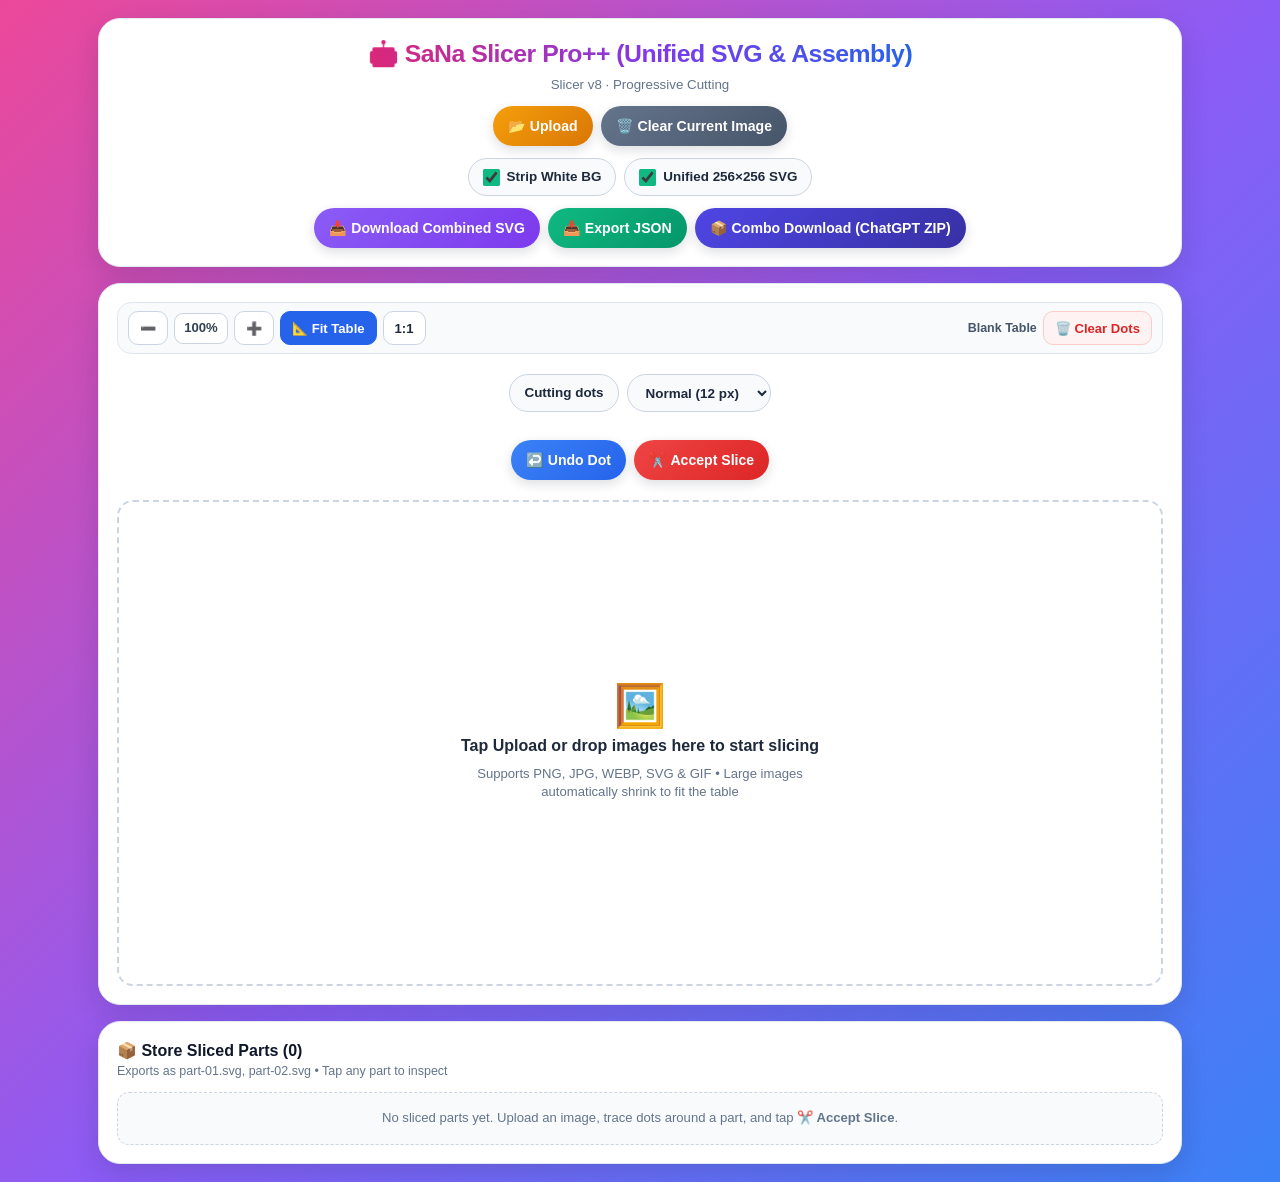
==== sana-slicer.html @ 7a42c760 "Remove duplicate PNG exports and retain SVG assembly bounds" ====
<!DOCTYPE html>
<html lang="en">
<head>
  <meta charset="UTF-8" />
  <meta name="viewport" content="width=device-width, initial-scale=1.0, maximum-scale=5.0" />
  <title>SaNa Slicer Pro++ (Unified SVG &amp; Assembly)</title>
  <link rel="manifest" href="manifest.json">
  <meta name="apple-mobile-web-app-capable" content="yes">
  <meta name="apple-mobile-web-app-title" content="Slicer">
  <link rel="apple-touch-icon" href="icons/apple-touch-icon.png?v=2">
  <meta name="theme-color" content="#e07a5f">
  <style>
    /* =====================================================================
       1. BASE RESET & GRADIENT OUTER FRAME (100% SELF-CONTAINED OFFLINE CSS)
       ===================================================================== */
    *, *::before, *::after {
      box-sizing: border-box;
      margin: 0;
      padding: 0;
      -webkit-tap-highlight-color: transparent;
    }

    html, body {
      min-height: 100vh;
      width: 100%;
      font-family: -apple-system, BlinkMacSystemFont, "Segoe UI", Roboto, Helvetica, Arial, sans-serif;
      background: linear-gradient(135deg, #ec4899 0%, #8b5cf6 52%, #3b82f6 100%);
      color: #0f172a;
      line-height: 1.4;
      overflow-x: hidden;
    }

    /* Outer Gradient Padding Shell */
    .app-shell {
      width: 100%;
      max-width: 1120px;
      margin: 0 auto;
      padding: 10px;
      display: flex;
      flex-direction: column;
      gap: 12px;
    }

    @media (min-width: 768px) {
      .app-shell {
        padding: 18px;
        gap: 16px;
      }
    }

    /* Crisp White Rounded Card */
    .card {
      background: #ffffff;
      border-radius: 20px;
      border: 1.5px solid #e2e8f0;
      box-shadow: 0 10px 28px rgba(15, 23, 42, 0.14);
      padding: 14px;
      display: flex;
      flex-direction: column;
      gap: 12px;
    }

    @media (min-width: 768px) {
      .card {
        padding: 18px;
        border-radius: 22px;
      }
    }

    /* =====================================================================
       2. HEADER & ACTION PILL BUTTONS
       ===================================================================== */
    .app-header {
      text-align: center;
      display: flex;
      flex-direction: column;
      align-items: center;
      gap: 4px;
    }

    .app-title {
      font-size: clamp(1.12rem, 3.8vw, 1.55rem);
      font-weight: 800;
      letter-spacing: -0.02em;
      background: linear-gradient(90deg, #db2777 0%, #7c3aed 55%, #2563eb 100%);
      -webkit-background-clip: text;
      -webkit-text-fill-color: transparent;
      display: inline-flex;
      align-items: center;
      justify-content: center;
      gap: 8px;
      flex-wrap: wrap;
    }

    .pill-row {
      display: flex;
      flex-wrap: wrap;
      align-items: center;
      justify-content: center;
      gap: 8px;
    }

    .pill-btn {
      position: relative;
      display: inline-flex;
      align-items: center;
      justify-content: center;
      gap: 6px;
      padding: 10px 15px;
      border-radius: 9999px;
      border: none;
      font-size: 0.88rem;
      font-weight: 700;
      color: #ffffff;
      cursor: pointer;
      user-select: none;
      box-shadow: 0 4px 12px rgba(15, 23, 42, 0.14);
      transition: transform 0.14s ease, box-shadow 0.14s ease, filter 0.14s ease;
      overflow: hidden;
      min-height: 40px;
    }

    .pill-btn:hover {
      filter: brightness(1.05);
      transform: translateY(-1px);
    }

    .pill-btn:active {
      transform: scale(0.97);
    }

    /* Button Color Variants */
    .btn-orange {
      background: linear-gradient(135deg, #f59e0b 0%, #d97706 100%);
    }

    .btn-blue {
      background: linear-gradient(135deg, #3b82f6 0%, #2563eb 100%);
    }

    .btn-red {
      background: linear-gradient(135deg, #ef4444 0%, #dc2626 100%);
    }

    .btn-slate-red {
      background: linear-gradient(135deg, #64748b 0%, #475569 100%);
    }

    .btn-purple {
      background: linear-gradient(135deg, #8b5cf6 0%, #7c3aed 100%);
    }

    .btn-emerald {
      background: linear-gradient(135deg, #10b981 0%, #059669 100%);
    }

    .btn-indigo {
      background: linear-gradient(135deg, #4f46e5 0%, #3730a3 100%);
    }

    /* Native File Input Overlay Inside Upload Pill for 100% Mobile + Desktop Reliability */
    .upload-label {
      cursor: pointer;
    }

    .upload-label input[type="file"] {
      position: absolute;
      inset: 0;
      width: 100%;
      height: 100%;
      opacity: 0.001;
      cursor: pointer;
      z-index: 3;
    }

    .upload-label span {
      position: relative;
      z-index: 2;
      pointer-events: none;
    }

    /* Fallback native file bar if a sandboxed iframe blocks label-wrapped file pickers */
    .direct-picker-row {
      display: none;
      align-items: center;
      justify-content: center;
      gap: 8px;
      flex-wrap: wrap;
      padding: 6px 10px;
      border-radius: 12px;
      background: #fffbeb;
      border: 1px dashed #f59e0b;
      font-size: 0.78rem;
      color: #92400e;
    }

    .direct-picker-row.show {
      display: flex;
    }

    /* Checkbox Option Pills */
    .check-pill {
      display: inline-flex;
      align-items: center;
      gap: 7px;
      padding: 8px 14px;
      border-radius: 9999px;
      background: #f8fafc;
      border: 1.5px solid #cbd5e1;
      font-size: 0.84rem;
      font-weight: 700;
      color: #1e293b;
      cursor: pointer;
      user-select: none;
      min-height: 38px;
      transition: border-color 0.15s ease, background 0.15s ease;
    }

    .check-pill:hover {
      border-color: #8b5cf6;
      background: #f5f3ff;
    }

    .check-pill input[type="checkbox"] {
      width: 17px;
      height: 17px;
      accent-color: #10b981;
      cursor: pointer;
    }

    /* =====================================================================
       3. MULTI-IMAGE THUMBNAIL STRIP (HIDDEN WHEN BLANK)
       ===================================================================== */
    .thumb-bar-wrap {
      display: none;
      align-items: center;
      justify-content: space-between;
      gap: 10px;
      flex-wrap: wrap;
      padding-bottom: 4px;
      border-bottom: 1px solid #f1f5f9;
    }

    .thumb-strip {
      display: flex;
      align-items: center;
      gap: 10px;
      overflow-x: auto;
      padding: 4px 2px;
      flex: 1;
    }

    .thumb-item {
      position: relative;
      width: 66px;
      height: 66px;
      flex-shrink: 0;
      border-radius: 14px;
      border: 2px solid #cbd5e1;
      background: #f8fafc;
      cursor: pointer;
      overflow: visible;
      transition: transform 0.14s ease, border-color 0.14s ease, box-shadow 0.14s ease;
    }

    .thumb-item.active {
      border-color: #8b5cf6;
      box-shadow: 0 0 0 3px rgba(139, 92, 246, 0.24);
      transform: translateY(-1px);
    }

    .thumb-img-box {
      width: 100%;
      height: 100%;
      border-radius: 12px;
      overflow: hidden;
      display: flex;
      align-items: center;
      justify-content: center;
      background: #ffffff;
    }

    .thumb-img-box img {
      width: 100%;
      height: 100%;
      object-fit: contain;
      display: block;
    }

    .thumb-index {
      position: absolute;
      top: 4px;
      left: 4px;
      min-width: 20px;
      height: 20px;
      padding: 0 5px;
      border-radius: 9999px;
      background: #7c3aed;
      color: #ffffff;
      font-size: 0.72rem;
      font-weight: 800;
      display: flex;
      align-items: center;
      justify-content: center;
      box-shadow: 0 2px 5px rgba(0, 0, 0, 0.22);
      pointer-events: none;
    }

    .thumb-del {
      position: absolute;
      top: -6px;
      right: -6px;
      width: 22px;
      height: 22px;
      border-radius: 9999px;
      border: 2px solid #ffffff;
      background: #ef4444;
      color: #ffffff;
      font-size: 0.8rem;
      font-weight: 900;
      line-height: 1;
      display: flex;
      align-items: center;
      justify-content: center;
      cursor: pointer;
      box-shadow: 0 2px 6px rgba(239, 68, 68, 0.45);
      z-index: 5;
    }

    .thumb-del:hover {
      background: #dc2626;
      transform: scale(1.08);
    }

    /* =====================================================================
       4. ZOOM (- / +) & SLICING TABLE TOOLBAR
       ===================================================================== */
    .table-toolbar {
      display: flex;
      flex-wrap: wrap;
      align-items: center;
      justify-content: space-between;
      gap: 8px;
      background: #f8fafc;
      border: 1px solid #e2e8f0;
      border-radius: 14px;
      padding: 8px 10px;
    }

    .zoom-group {
      display: flex;
      align-items: center;
      gap: 6px;
      flex-wrap: wrap;
    }

    .mini-btn {
      display: inline-flex;
      align-items: center;
      justify-content: center;
      gap: 4px;
      padding: 6px 11px;
      min-height: 34px;
      min-width: 36px;
      border-radius: 10px;
      border: 1.5px solid #cbd5e1;
      background: #ffffff;
      color: #1e293b;
      font-size: 0.82rem;
      font-weight: 700;
      cursor: pointer;
      user-select: none;
      transition: background 0.12s ease, border-color 0.12s ease;
    }

    .mini-btn:hover {
      background: #f1f5f9;
      border-color: #94a3b8;
    }

    .mini-btn:active {
      transform: scale(0.96);
    }

    .mini-btn-primary {
      background: #2563eb;
      border-color: #2563eb;
      color: #ffffff;
    }

    .mini-btn-primary:hover {
      background: #1d4ed8;
      border-color: #1d4ed8;
    }

    .mini-btn-danger {
      background: #fef2f2;
      border-color: #fecaca;
      color: #dc2626;
    }

    .mini-btn-danger:hover {
      background: #fee2e2;
      border-color: #fca5a5;
    }

    .zoom-readout {
      min-width: 54px;
      text-align: center;
      padding: 5px 8px;
      border-radius: 9px;
      background: #ffffff;
      border: 1px solid #cbd5e1;
      font-size: 0.82rem;
      font-weight: 800;
      color: #334155;
      font-variant-numeric: tabular-nums;
    }

    .dim-readout {
      font-size: 0.78rem;
      font-weight: 600;
      color: #475569;
      font-variant-numeric: tabular-nums;
    }

    /* =====================================================================
       5. SLICING TABLE VIEWPORT & BLANK DROPZONE
       ===================================================================== */
    .table-viewport {
      position: relative;
      width: 100%;
      min-height: 320px;
      height: 54vh;
      max-height: 600px;
      border-radius: 16px;
      border: 2px dashed #cbd5e1;
      background-color: #ffffff;
      overflow: auto;
      display: flex;
      align-items: center;
      justify-content: center;
      transition: border-color 0.15s ease, background-color 0.15s ease;
    }

    .table-viewport.drag-over {
      border-color: #8b5cf6;
      background-color: #f5f3ff;
    }

    .table-viewport.has-image {
      border-style: solid;
      border-color: #e2e8f0;
      background: #fff;
    }

    .empty-dropzone {
      width: 100%;
      height: 100%;
      min-height: 300px;
      display: flex;
      flex-direction: column;
      align-items: center;
      justify-content: center;
      text-align: center;
      padding: 24px;
      cursor: pointer;
      gap: 8px;
      color: #475569;
    }

    .empty-icon {
      font-size: 2.6rem;
      line-height: 1;
    }

    .empty-title {
      font-size: 1rem;
      font-weight: 800;
      color: #1e293b;
    }

    .empty-sub {
      font-size: 0.82rem;
      color: #64748b;
      max-width: 340px;
    }

    .canvas-stage {
      display: none;
      position: relative;
      margin: auto;
      padding: 0;
      flex-shrink: 0;
      line-height: 0;
    }

    #slicingCanvas {
      display: block;
      border-radius: 6px;
      background: #fff;
      cursor: crosshair;
      touch-action: none;
    }

    .helper-hint {
      text-align: center;
      font-size: 0.8rem;
      color: #475569;
    }

    /* =====================================================================
       6. STORE SLICED PARTS TRAY & INSPECT MODAL
       ===================================================================== */
    .store-header {
      display: flex;
      align-items: center;
      justify-content: space-between;
      gap: 8px;
      flex-wrap: wrap;
    }

    .store-title {
      font-size: 1rem;
      font-weight: 800;
      color: #0f172a;
      display: flex;
      align-items: center;
      gap: 6px;
    }

    .store-sub {
      font-size: 0.78rem;
      color: #64748b;
    }

    .parts-grid {
      display: grid;
      grid-template-columns: repeat(auto-fill, minmax(136px, 1fr));
      gap: 10px;
    }

    .parts-empty {
      grid-column: 1 / -1;
      text-align: center;
      padding: 16px;
      border-radius: 12px;
      background: #f8fafc;
      border: 1px dashed #cbd5e1;
      font-size: 0.82rem;
      color: #64748b;
    }

    .part-card {
      background: #f8fafc;
      border: 1.5px solid #e2e8f0;
      border-radius: 14px;
      padding: 8px;
      display: flex;
      flex-direction: column;
      gap: 6px;
      transition: border-color 0.14s ease, transform 0.14s ease;
    }

    .part-card:hover {
      border-color: #8b5cf6;
      transform: translateY(-1px);
    }

    .part-preview {
      width: 100%;
      height: 92px;
      border-radius: 10px;
      background-color: #ffffff;
      background-image:
        linear-gradient(45deg, #f1f5f9 25%, transparent 25%),
        linear-gradient(-45deg, #f1f5f9 25%, transparent 25%),
        linear-gradient(45deg, transparent 75%, #f1f5f9 75%),
        linear-gradient(-45deg, transparent 75%, #f1f5f9 75%);
      background-size: 14px 14px;
      background-position: 0 0, 0 7px, 7px -7px, -7px 0;
      border: 1px solid #e2e8f0;
      display: flex;
      align-items: center;
      justify-content: center;
      overflow: hidden;
      cursor: pointer;
      padding: 4px;
    }

    .part-preview img {
      max-width: 100%;
      max-height: 100%;
      object-fit: contain;
    }

    .part-name {
      font-size: 0.78rem;
      font-weight: 800;
      color: #1e293b;
      white-space: nowrap;
      overflow: hidden;
      text-overflow: ellipsis;
    }

    .part-meta {
      font-size: 0.7rem;
      color: #64748b;
      font-variant-numeric: tabular-nums;
    }

    .part-actions {
      display: flex;
      align-items: center;
      gap: 4px;
    }

    .part-btn {
      flex: 1;
      padding: 5px 6px;
      border-radius: 8px;
      border: 1px solid #cbd5e1;
      background: #ffffff;
      color: #1e293b;
      font-size: 0.72rem;
      font-weight: 700;
      cursor: pointer;
    }

    .part-btn:hover {
      background: #f1f5f9;
    }

    .part-btn-del {
      color: #dc2626;
      border-color: #fecaca;
      background: #fef2f2;
      flex: 0 0 auto;
      padding: 5px 8px;
    }

    /* Toast Notification Banner */
    .toast {
      position: fixed;
      bottom: 18px;
      left: 50%;
      transform: translateX(-50%) translateY(100px);
      background: #0f172a;
      color: #ffffff;
      padding: 10px 18px;
      border-radius: 9999px;
      font-size: 0.84rem;
      font-weight: 700;
      box-shadow: 0 10px 25px rgba(15, 23, 42, 0.3);
      z-index: 9999;
      opacity: 0;
      transition: transform 0.22s ease, opacity 0.22s ease;
      max-width: 92vw;
      text-align: center;
      pointer-events: none;
    }

    .toast.show {
      transform: translateX(-50%) translateY(0);
      opacity: 1;
    }

    /* Inspect Modal */
    .modal-backdrop {
      position: fixed;
      inset: 0;
      background: rgba(15, 23, 42, 0.65);
      display: none;
      align-items: center;
      justify-content: center;
      padding: 16px;
      z-index: 9000;
    }

    .modal-backdrop.open {
      display: flex;
    }

    .modal-card {
      background: #ffffff;
      border-radius: 20px;
      max-width: 440px;
      width: 100%;
      padding: 18px;
      display: flex;
      flex-direction: column;
      gap: 12px;
      box-shadow: 0 20px 45px rgba(15, 23, 42, 0.35);
    }

    .modal-preview-box {
      width: 100%;
      height: 220px;
      border-radius: 14px;
      border: 1px solid #e2e8f0;
      background-image:
        linear-gradient(45deg, #f1f5f9 25%, transparent 25%),
        linear-gradient(-45deg, #f1f5f9 25%, transparent 25%),
        linear-gradient(45deg, transparent 75%, #f1f5f9 75%),
        linear-gradient(-45deg, transparent 75%, #f1f5f9 75%);
      background-size: 16px 16px;
      background-position: 0 0, 0 8px, 8px -8px, -8px 0;
      display: flex;
      align-items: center;
      justify-content: center;
      padding: 12px;
    }

    .modal-preview-box img {
      max-width: 100%;
      max-height: 100%;
      object-fit: contain;
    }
  </style>
</head>
<body>
  <!-- SaNa navigation: independent of slicer application controls -->
  

  <main class="app-shell">
    <!-- ===================================================================
         CARD 1: HEADER, UPLOAD, POLYGON ACTIONS & COMBINED/FOLDER EXPORTS
         =================================================================== -->
    <section class="card">
      <header class="app-header">
        <h1 class="app-title">🤖 SaNa Slicer Pro++ (Unified SVG &amp; Assembly)</h1>
        <small style="display:block;text-align:center;color:#64748b">Slicer v8 · Progressive Cutting</small>
      </header>

      <!-- Row 1: Upload, Undo Dot, Accept Slice, Clear Images -->
      <div class="pill-row">
        <label id="uploadLabelBtn" for="fileInput" class="pill-btn btn-orange upload-label" title="Open internal folder or gallery to upload images">
          <span>📂 Upload</span>
          <input type="file" id="fileInput" accept="image/*,.png,.jpg,.jpeg,.webp,.gif,.svg" multiple />
        </label>

        <button type="button" id="btnClearImages" class="pill-btn btn-slate-red" title="Remove only the selected image; stored parts remain">
          <span>🗑️ Clear Current Image</span>
        </button>
      </div>


      <!-- Row 2: Strip White BG & Unified 256x256 SVG Options -->
      <div class="pill-row">
        <label class="check-pill" title="Automatically make white background pixels transparent">
          <input type="checkbox" id="chkStripWhite" checked />
          <span>Strip White BG</span>
        </label>

        <label class="check-pill" title="Normalize exported SVG parts into a unified 256×256 viewBox">
          <input type="checkbox" id="chkUnified256" checked />
          <span>Unified 256×256 SVG</span>
        </label>
      </div>

      <!-- Row 3: Combined SVG, JSON Manifest, and One-Destination Folder Export -->
      <div class="pill-row">
        <button type="button" id="btnDownloadCombinedSvg" class="pill-btn btn-purple" title="Download single SVG containing both sliced parts and assembly">
          <span>📥 Download Combined SVG</span>
        </button>

        <button type="button" id="btnExportJson" class="pill-btn btn-emerald" title="Download assembly manifest JSON">
          <span>📥 Export JSON</span>
        </button>

        <button type="button" id="btnSaveOneFolder" class="pill-btn btn-indigo" title="Download one ZIP ready for SaNa Toddlers integration">
          <span>📦 Combo Download (ChatGPT ZIP)</span>
        </button>
      </div>

      <!-- Direct Fallback File Picker (Shown automatically if sandbox/frame needs direct picker) -->
      <div class="direct-picker-row" id="directPickerRow">
        <span>Folder picker blocked in frame?</span>
        <input type="file" id="directFileInput" accept="image/*,.png,.jpg,.jpeg,.webp,.gif,.svg" multiple style="max-width:210px;font-size:0.75rem;" />
      </div>
    </section>

    <!-- ===================================================================
         CARD 2: THUMBNAIL STRIP, ZOOM (-/+) FIT BAR & SLICING TABLE
         =================================================================== -->
    <section class="card">
      <!-- Multi-Image Switcher (Hidden when blank) -->
      <div class="thumb-bar-wrap" id="thumbBarWrap">
        <div class="thumb-strip" id="thumbStrip"></div>
        <button type="button" id="btnClearAllThumb" class="mini-btn mini-btn-danger" title="Remove all uploaded images; stored parts remain">
          🗑️ Clear All Images
        </button>
      </div>

      <!-- Zoom (- / +) & Fit Table Toolbar -->
      <div class="table-toolbar">
        <div class="zoom-group">
          <button type="button" id="btnZoomOut" class="mini-btn" title="Zoom Out (-)">➖</button>
          <span class="zoom-readout" id="zoomReadout">100%</span>
          <button type="button" id="btnZoomIn" class="mini-btn" title="Zoom In (+)">➕</button>
          <button type="button" id="btnFitTable" class="mini-btn mini-btn-primary" title="Fit image to slicing table">📐 Fit Table</button>
          <button type="button" id="btnZoom100" class="mini-btn" title="Reset zoom to 1:1">1:1</button>
        </div>

        <div class="zoom-group">
          <span class="dim-readout" id="dimReadout">Blank Table</span>
          <button type="button" id="btnClearDots" class="mini-btn mini-btn-danger" title="Clear current cut dots">🗑️ Clear Dots</button>
        </div>
      </div>

      <div class="pill-row" style="margin:8px 0">
        <label class="check-pill" for="dotSize">Cutting dots</label>
        <select id="dotSize" class="check-pill" aria-label="Cutting dot size">
          <option value="sharp">Sharp (4 px)</option>
          <option value="medium">Medium (8 px)</option>
          <option value="normal" selected>Normal (12 px)</option>
        </select>
      </div>
      <div class="pill-row" style="margin:8px 0">
        <button type="button" id="btnUndoDot" class="pill-btn btn-blue" title="Remove the last placed dot">
          <span>↩️ Undo Dot</span>
        </button>

        <button type="button" id="btnAcceptSlice" class="pill-btn btn-red" title="Cut and store the selected polygon slice">
          <span>✂️ Accept Slice</span>
        </button>

      </div>
      <!-- Slicing Table Viewport (100% Blank Dropzone by Default) -->
      <div class="table-viewport" id="tableViewport">
        <div class="empty-dropzone" id="emptyDropzone" role="button" tabindex="0" title="Click to open internal folder and select images">
          <div class="empty-icon">🖼️</div>
          <div class="empty-title">Tap Upload or drop images here to start slicing</div>
          <div class="empty-sub">Supports PNG, JPG, WEBP, SVG &amp; GIF • Large images automatically shrink to fit the table</div>
        </div>

        <div class="canvas-stage" id="canvasStage">
          <canvas id="slicingCanvas"></canvas>
        </div>
      </div>

      <p class="helper-hint" id="helperHint" style="display:none;">
        Tap or click around a part to place green/red cut dots, then tap <strong>✂️ Accept Slice</strong>. Each tap adds one dot; Undo Dot removes the last point.
      </p>
    </section>

    <!-- ===================================================================
         CARD 3: STORE SLICED PARTS TRAY
         =================================================================== -->
    <section class="card">
      <div class="store-header">
        <div>
          <div class="store-title" id="storeTitle">📦 Store Sliced Parts (0)</div>
          <div class="store-sub">Exports as part-01.svg, part-02.svg • Tap any part to inspect</div>
        </div>
        <button type="button" id="btnClearParts" class="mini-btn mini-btn-danger" style="display:none;">
          🗑️ Clear Parts
        </button>
      </div>

      <div class="parts-grid" id="partsGrid">
        <div class="parts-empty">No sliced parts yet. Upload an image, trace dots around a part, and tap <strong>✂️ Accept Slice</strong>.</div>
      </div>
    </section>
  </main>

  <!-- Toast Message Banner -->
  <div class="toast" id="toast"></div>

  <!-- Part Inspection Modal -->
  <div class="modal-backdrop" id="inspectModal">
    <div class="modal-card">
      <div style="display:flex;align-items:center;justify-content:space-between;">
        <strong id="modalTitle" style="font-size:1rem;color:#0f172a;">part-01.svg</strong>
        <button type="button" id="btnCloseModal" class="mini-btn">✕ Close</button>
      </div>
      <div class="modal-preview-box">
        <img id="modalImg" alt="Sliced part preview" />
      </div>
      <div id="modalMeta" style="font-size:0.8rem;color:#475569;"></div>
      <div style="display:flex;gap:8px;justify-content:flex-end;">
        <button type="button" id="btnModalDownload" class="pill-btn btn-purple" style="padding:8px 14px;font-size:0.82rem;">
          📥 Download SVG
        </button>
      </div>
    </div>
  </div>

  <script>
    /* =====================================================================
       1. APPLICATION STATE (100% BLANK INITIALIZATION)
       ===================================================================== */
    const state = {
      images: [],        // Array of { id, name, dataUrl, img, width, height, dots: [], zoom: 1, fitMode: true }
      activeIdx: 0,
      parts: [],         // Array of { id, filename, svgContent, svgDataUrl, pngDataUrl, x, y, width, height, polygon, sourceName, sourceW, sourceH }
      stripWhiteBg: true,
      unified256: true,
      dragDotIdx: -1,
      inspectedPart: null
    };

    const el = {
      uploadLabelBtn: document.getElementById('uploadLabelBtn'),
      fileInput: document.getElementById('fileInput'),
      directPickerRow: document.getElementById('directPickerRow'),
      directFileInput: document.getElementById('directFileInput'),
      btnUndoDot: document.getElementById('btnUndoDot'),
      btnAcceptSlice: document.getElementById('btnAcceptSlice'),
      btnClearImages: document.getElementById('btnClearImages'),
      btnClearAllThumb: document.getElementById('btnClearAllThumb'),
      chkStripWhite: document.getElementById('chkStripWhite'),
      chkUnified256: document.getElementById('chkUnified256'),
      btnDownloadCombinedSvg: document.getElementById('btnDownloadCombinedSvg'),
      btnExportJson: document.getElementById('btnExportJson'),
      btnSaveOneFolder: document.getElementById('btnSaveOneFolder'),
      thumbBarWrap: document.getElementById('thumbBarWrap'),
      thumbStrip: document.getElementById('thumbStrip'),
      btnZoomOut: document.getElementById('btnZoomOut'),
      btnZoomIn: document.getElementById('btnZoomIn'),
      btnFitTable: document.getElementById('btnFitTable'),
      btnZoom100: document.getElementById('btnZoom100'),
      btnClearDots: document.getElementById('btnClearDots'),
      zoomReadout: document.getElementById('zoomReadout'),
      dimReadout: document.getElementById('dimReadout'),
      tableViewport: document.getElementById('tableViewport'),
      emptyDropzone: document.getElementById('emptyDropzone'),
      canvasStage: document.getElementById('canvasStage'),
      canvas: document.getElementById('slicingCanvas'),
      helperHint: document.getElementById('helperHint'),
      storeTitle: document.getElementById('storeTitle'),
      btnClearParts: document.getElementById('btnClearParts'),
      partsGrid: document.getElementById('partsGrid'),
      toast: document.getElementById('toast'),
      inspectModal: document.getElementById('inspectModal'),
      modalTitle: document.getElementById('modalTitle'),
      modalImg: document.getElementById('modalImg'),
      modalMeta: document.getElementById('modalMeta'),
      btnCloseModal: document.getElementById('btnCloseModal'),
      btnModalDownload: document.getElementById('btnModalDownload')
    };

    const dotProfiles = { sharp: {radius:2, hit:3, line:1}, medium:{radius:4, hit:6, line:1.5}, normal:{radius:6, hit:9, line:2.5} };
    const dotSize = document.getElementById('dotSize');
    let board = {x:0,y:0,sx:1,sy:1,w:1,h:1};
    dotSize.addEventListener('change', renderCanvas);
    const ctx = el.canvas.getContext('2d');
    let toastTimer = null;

    function showToast(msg) {
      el.toast.textContent = msg;
      el.toast.classList.add('show');
      clearTimeout(toastTimer);
      toastTimer = setTimeout(() => {
        el.toast.classList.remove('show');
      }, 2800);
    }

    function getActiveImage() {
      if (!state.images.length) return null;
      if (state.activeIdx < 0 || state.activeIdx >= state.images.length) {
        state.activeIdx = 0;
      }
      return state.images[state.activeIdx];
    }

    /* =====================================================================
       2. IMAGE UPLOAD, AUTO-FIT TO TABLE & CLEAR HANDLERS
       ===================================================================== */
    function computeFitZoom(imgW, imgH) {
      const rect = el.tableViewport.getBoundingClientRect();
      const availW = Math.max(220, (rect.width || window.innerWidth - 48) - 56);
      const availH = Math.max(220, (rect.height || 360) - 56);
      const scale = Math.min(availW / imgW, availH / imgH, 1.5);
      return Math.max(0.05, Number(scale.toFixed(4)));
    }

    function openInternalFolderPicker() {
      // Allow native file input overlay to handle direct tap first; if triggered programmatically
      // from empty dropzone or keyboard, call showPicker() or click() with safe fallback.
      try {
        if (typeof el.fileInput.showPicker === 'function') {
          el.fileInput.showPicker();
          return;
        }
      } catch (_) {}

      try {
        el.fileInput.click();
      } catch (_) {
        el.directPickerRow.classList.add('show');
      }
    }

    function loadFiles(fileList) {
      const files = Array.from(fileList || []).filter(f => {
        if (!f) return false;
        if (f.type && f.type.startsWith('image/')) return true;
        return /\.(png|jpe?g|webp|gif|svg|bmp|avif)$/i.test(f.name || '');
      });

      if (!files.length) {
        showToast('Please select a valid image file (PNG, JPG, WEBP, SVG, GIF).');
        return;
      }

      let loadedCount = 0;
      files.forEach((file) => {
        const reader = new FileReader();
        reader.onload = (ev) => {
          const dataUrl = ev.target.result;
          const img = new Image();
          img.onload = () => {
            const natW = img.naturalWidth || img.width || 512;
            const natH = img.naturalHeight || img.height || 512;
            const fitZoom = computeFitZoom(natW, natH);

            state.images.push({
              id: 'img-' + Date.now() + '-' + Math.random().toString(36).slice(2, 6),
              name: file.name || ('image-' + (state.images.length + 1) + '.png'),
              dataUrl,
              img,
              width: natW,
              height: natH,
              dots: [],
              zoom: fitZoom,
              fitMode: true
            });

            loadedCount++;
            if (loadedCount === files.length) {
              state.activeIdx = state.images.length - 1;
              renderAll();
              showToast(`Loaded ${files.length} image${files.length > 1 ? 's' : ''} (auto-fitted to table)`);
            }
          };
          img.onerror = () => {
            showToast(`Could not decode ${file.name}`);
          };
          img.src = dataUrl;
        };
        reader.readAsDataURL(file);
      });
    }

    function handleFileInputChange(e) {
      if (e.target.files && e.target.files.length) {
        loadFiles(e.target.files);
        e.target.value = '';
      }
    }

    el.fileInput.addEventListener('change', handleFileInputChange);
    el.directFileInput.addEventListener('change', handleFileInputChange);

    // Ensure tapping Upload pill always triggers picker even if overlay is bypassed on some devices
    el.uploadLabelBtn.addEventListener('click', (e) => {
      if (e.target === el.fileInput) return;
      // Let standard label-to-input association fire natively; if nothing opens within 350ms
      // (e.g. inside restricted sandbox/webview), reveal direct picker bar.
      setTimeout(() => {
        if (!document.hasFocus()) return;
        el.directPickerRow.classList.add('show');
      }, 450);
    });

    // Clicking empty slicing table dropzone opens internal folder picker
    el.emptyDropzone.addEventListener('click', (e) => {
      e.preventDefault();
      openInternalFolderPicker();
    });

    el.emptyDropzone.addEventListener('keydown', (e) => {
      if (e.key === 'Enter' || e.key === ' ') {
        e.preventDefault();
        openInternalFolderPicker();
      }
    });

    // Drag & Drop onto Slicing Table
    el.tableViewport.addEventListener('dragover', (e) => {
      e.preventDefault();
      el.tableViewport.classList.add('drag-over');
    });

    el.tableViewport.addEventListener('dragleave', () => {
      el.tableViewport.classList.remove('drag-over');
    });

    el.tableViewport.addEventListener('drop', (e) => {
      e.preventDefault();
      el.tableViewport.classList.remove('drag-over');
      if (e.dataTransfer && e.dataTransfer.files && e.dataTransfer.files.length) {
        loadFiles(e.dataTransfer.files);
      }
    });

    // Clipboard Paste (Ctrl+V)
    window.addEventListener('paste', (e) => {
      const items = e.clipboardData && e.clipboardData.items;
      if (!items) return;
      const pasted = [];
      for (let i = 0; i < items.length; i++) {
        if (items[i].type.startsWith('image/')) {
          const f = items[i].getAsFile();
          if (f) pasted.push(f);
        }
      }
      if (pasted.length) {
        loadFiles(pasted);
      }
    });

    // Remove Single Image Thumbnail
    function removeImageAt(index) {
      state.images.splice(index, 1);
      if (state.activeIdx >= state.images.length) {
        state.activeIdx = Math.max(0, state.images.length - 1);
      }
      renderAll();
      showToast('Removed image');
    }

    // Clear All Uploaded Images
    function clearAllImages() {
      if (!state.images.length) {
        showToast('Workspace is already blank');
        return;
      }
      state.images = [];
      state.activeIdx = 0;
      renderAll();
      showToast('Cleared all uploaded images');
    }

    el.btnClearImages.addEventListener('click', () => { if (getActiveImage()) removeImageAt(state.activeIdx); });
    el.btnClearAllThumb.addEventListener('click', clearAllImages);

    /* =====================================================================
       3. ZOOM (- / +) & FIT TABLE CONTROLS
       ===================================================================== */
    function adjustZoom(delta) {
      const item = getActiveImage();
      if (!item) return;
      item.fitMode = false;
      item.zoom = Math.min(4, Math.max(0.05, Number((item.zoom + delta).toFixed(3))));
      renderCanvas();
    }

    el.btnZoomOut.addEventListener('click', () => adjustZoom(-0.1));
    el.btnZoomIn.addEventListener('click', () => adjustZoom(0.1));

    el.btnFitTable.addEventListener('click', () => {
      const item = getActiveImage();
      if (!item) return;
      item.fitMode = true;
      item.zoom = computeFitZoom(item.width, item.height);
      renderCanvas();
      showToast('Fitted image to slicing table');
    });

    el.btnZoom100.addEventListener('click', () => {
      const item = getActiveImage();
      if (!item) return;
      item.fitMode = false;
      item.zoom = 1;
      renderCanvas();
    });

    el.tableViewport.addEventListener('wheel', (e) => {
      if (!e.ctrlKey && !e.metaKey) return;
      const item = getActiveImage();
      if (!item) return;
      e.preventDefault();
      adjustZoom(e.deltaY < 0 ? 0.08 : -0.08);
    }, { passive: false });

    window.addEventListener('resize', () => {
      const item = getActiveImage();
      if (item && item.fitMode) {
        item.zoom = computeFitZoom(item.width, item.height);
        renderCanvas();
      }
    });

    /* =====================================================================
       4. DOT-BY-DOT POLYGON SLICING CANVAS INTERACTION
       ===================================================================== */
    function getPointerCanvasCoords(e) {
      const item = getActiveImage();
      if (!item) return null;
      const rect = el.canvas.getBoundingClientRect();
      const x = ((e.clientX - rect.left) * board.w / rect.width - board.x) / board.sx;
      const y = ((e.clientY - rect.top) * board.h / rect.height - board.y) / board.sy;
      return { x: Math.round(x * 10) / 10, y: Math.round(y * 10) / 10 };
    }

    let pendingTap = null;
    el.canvas.addEventListener('pointerdown', e => {
      if (!e.isPrimary || e.button !== 0 || !getActiveImage()) return;
      pendingTap = {id:e.pointerId,x:e.clientX,y:e.clientY,item:getActiveImage()};
      el.canvas.setPointerCapture(e.pointerId);
    });
    el.canvas.addEventListener('pointermove', e => {
      if (pendingTap && pendingTap.id === e.pointerId &&
          Math.hypot(e.clientX-pendingTap.x,e.clientY-pendingTap.y)>8) pendingTap.cancelled = true;
    });
    el.canvas.addEventListener('pointerup', e => {
      if (!pendingTap || pendingTap.id !== e.pointerId) return;
      const tap = pendingTap;
      pendingTap = null;
      if (tap.cancelled || tap.item !== getActiveImage() ||
          Math.hypot(e.clientX-tap.x,e.clientY-tap.y)>8) return;
      const pt = getPointerCanvasCoords(e);
      if (!pt) return;
      tap.item.dots.push(pt);
      renderCanvas();
    });
    el.canvas.addEventListener('pointercancel', () => { pendingTap = null; });
    el.canvas.addEventListener('lostpointercapture', () => { pendingTap = null; });

    el.btnUndoDot.addEventListener('click', () => {
      const item = getActiveImage();
      if (!item || !item.dots.length) {
        showToast('No dots to undo');
        return;
      }
      item.dots.pop();
      renderCanvas();
    });

    el.btnClearDots.addEventListener('click', () => {
      const item = getActiveImage();
      if (!item || !item.dots.length) return;
      item.dots = [];
      renderCanvas();
      showToast('Cleared cut dots');
    });

    /* =====================================================================
       5. POLYGON SLICE EXTRACTION & UNIFIED SVG GENERATION
       ===================================================================== */
    function stripNearWhiteBackground(imageData) {
      const data = imageData.data;
      for (let i = 0; i < data.length; i += 4) {
        const r = data[i];
        const g = data[i + 1];
        const b = data[i + 2];
        const a = data[i + 3];
        if (a > 0 && r > 240 && g > 240 && b > 240) {
          data[i + 3] = 0;
        }
      }
      return imageData;
    }

    // Rebuild remaining pixels from the original and all accepted polygons.
    function remainingImage(item) {
      const canvas = document.createElement('canvas');
      canvas.width = item.width;
      canvas.height = item.height;
      const g = canvas.getContext('2d');
      g.drawImage(item.img,0,0,item.width,item.height);
      g.globalCompositeOperation = 'destination-out';
      state.parts.filter(p => p.sourceId === item.id).forEach(p => {
        g.beginPath();
        p.polygon.forEach((v,i) => i ? g.lineTo(v.x,v.y) : g.moveTo(v.x,v.y));
        g.closePath();
        g.fill();
      });
      return canvas;
    }

    function acceptCurrentSlice() {
      const item = getActiveImage();
      if (!item) {
        showToast('Upload an image first');
        return;
      }
      if (item.dots.length < 3) {
        showToast('Place at least 3 dots around a part before accepting slice');
        return;
      }

      // Compute tight bounding box of polygon
      let minX = item.width, minY = item.height, maxX = 0, maxY = 0;
      item.dots.forEach((p) => {
        if (p.x < minX) minX = p.x;
        if (p.y < minY) minY = p.y;
        if (p.x > maxX) maxX = p.x;
        if (p.y > maxY) maxY = p.y;
      });

      minX = Math.max(0, Math.floor(minX));
      minY = Math.max(0, Math.floor(minY));
      maxX = Math.min(item.width, Math.ceil(maxX));
      maxY = Math.min(item.height, Math.ceil(maxY));

      if (maxX <= minX || maxY <= minY) { showToast("Cut must overlap the image"); return; }
      const cropW = Math.max(4, maxX - minX);
      const cropH = Math.max(4, maxY - minY);

      // Draw clipped polygon onto offscreen full-resolution canvas
      const offCanvas = document.createElement('canvas');
      offCanvas.width = cropW;
      offCanvas.height = cropH;
      const offCtx = offCanvas.getContext('2d');

      offCtx.save();
      offCtx.beginPath();
      item.dots.forEach((p, idx) => {
        const lx = p.x - minX;
        const ly = p.y - minY;
        if (idx === 0) offCtx.moveTo(lx, ly);
        else offCtx.lineTo(lx, ly);
      });
      offCtx.closePath();
      offCtx.clip();
      offCtx.drawImage(remainingImage(item), -minX, -minY, item.width, item.height);
      offCtx.restore();

      if (state.stripWhiteBg) {
        const imgData = offCtx.getImageData(0, 0, cropW, cropH);
        offCtx.putImageData(stripNearWhiteBackground(imgData), 0, 0);
      }

      const pngDataUrl = offCanvas.toDataURL('image/png');
      let partNum = 1;
      while (state.parts.some(p => p.id === `part-${String(partNum).padStart(2, '0')}`)) partNum++;
      const paddedNum = String(partNum).padStart(2, '0');
      const filename = `part-${paddedNum}.svg`;

      // Build standalone SVG (either Unified 256x256 or native crop dimensions)
      const useUnified = state.unified256;
      const svgW = useUnified ? 256 : cropW;
      const svgH = useUnified ? 256 : cropH;

      let imgX = 0, imgY = 0, imgDrawW = cropW, imgDrawH = cropH;
      if (useUnified) {
        const fitScale = Math.min(240 / cropW, 240 / cropH);
        imgDrawW = Math.round(cropW * fitScale * 100) / 100;
        imgDrawH = Math.round(cropH * fitScale * 100) / 100;
        imgX = Math.round(((256 - imgDrawW) / 2) * 100) / 100;
        imgY = Math.round(((256 - imgDrawH) / 2) * 100) / 100;
      }

      const localPolyStr = item.dots
        .map(p => `${Math.round((p.x - minX) * 10) / 10},${Math.round((p.y - minY) * 10) / 10}`)
        .join(' ');

      const svgContent = `<?xml version="1.0" encoding="UTF-8"?>
<svg xmlns="http://www.w3.org/2000/svg" width="${svgW}" height="${svgH}" viewBox="0 0 ${svgW} ${svgH}" data-part-id="part-${paddedNum}" data-assembly-x="${minX}" data-assembly-y="${minY}" data-orig-w="${cropW}" data-orig-h="${cropH}">
  <g id="part-${paddedNum}">
    <image href="${pngDataUrl}" x="${imgX}" y="${imgY}" width="${imgDrawW}" height="${imgDrawH}" preserveAspectRatio="xMidYMid meet" />
  </g>
</svg>`;

      const svgDataUrl = 'data:image/svg+xml;charset=utf-8,' + encodeURIComponent(svgContent);

      state.parts.push({
        id: `part-${paddedNum}`,
        filename,
        svgContent,
        svgDataUrl,
        pngDataUrl,
        x: minX,
        y: minY,
        width: cropW,
        height: cropH,
        localPolygon: localPolyStr,
        polygon: item.dots.map(p => ({ x: p.x, y: p.y })),
        sourceName: item.name,
        sourceId: item.id,
        sourceW: item.width,
        sourceH: item.height
      });

      // Reset dots for next slice
      item.dots = [];
      renderCanvas();
      renderPartsTray();
      showToast(`Saved ${filename} (${cropW}×${cropH}px)`);
    }

    el.btnAcceptSlice.addEventListener('click', acceptCurrentSlice);

    el.chkStripWhite.addEventListener('change', (e) => {
      state.stripWhiteBg = e.target.checked;
    });

    el.chkUnified256.addEventListener('change', (e) => {
      state.unified256 = e.target.checked;
    });

    /* =====================================================================
       6. COMBINED SVG (SLICED + ASSEMBLY) & JSON MANIFEST BUILDERS
       ===================================================================== */
    function buildCombinedSvgString() {
      const activeImg = getActiveImage();
      const baseW = Math.max(...state.parts.map(p => p.sourceW || p.x + p.width));
      const baseH = Math.max(...state.parts.map(p => p.sourceH || p.y + p.height));

      // Layout: Left side = Assembly Composite, Right side = Exploded Sliced Parts Grid
      const cols = Math.max(1, Math.ceil(Math.sqrt(state.parts.length)));
      const cellSize = 180;
      const gap = 20;
      const gridW = cols * (cellSize + gap) + gap;
      const rows = Math.max(1, Math.ceil(state.parts.length / cols));
      const gridH = rows * (cellSize + gap) + gap;

      const totalW = baseW + 60 + gridW;
      const totalH = Math.max(baseH + 80, gridH + 80);

      const defsXml = state.parts.map(p =>
        `    <image id="asset-${p.id}" href="${p.pngDataUrl}" width="${p.width}" height="${p.height}" />`
      ).join('\n');

      const assemblyXml = state.parts.map(p =>
        `    <use href="#asset-${p.id}" x="${p.x}" y="${p.y}" data-part-id="${p.id}" data-x="${p.x}" data-y="${p.y}" data-w="${p.width}" data-h="${p.height}" />`
      ).join('\n');

      const slicedXml = state.parts.map((p, idx) => {
        const col = idx % cols;
        const row = Math.floor(idx / cols);
        const boxX = baseW + 40 + gap + col * (cellSize + gap);
        const boxY = 50 + gap + row * (cellSize + gap);
        const scale = Math.min((cellSize - 24) / p.width, (cellSize - 24) / p.height, 1);
        const drawW = Math.round(p.width * scale * 100) / 100;
        const drawH = Math.round(p.height * scale * 100) / 100;
        const offX = Math.round((boxX + (cellSize - drawW) / 2) * 100) / 100;
        const offY = Math.round((boxY + (cellSize - drawH) / 2) * 100) / 100;

        return `    <g id="slice-${p.id}" data-part-id="${p.id}" data-assembly-x="${p.x}" data-assembly-y="${p.y}">
      <rect x="${boxX}" y="${boxY}" width="${cellSize}" height="${cellSize}" rx="12" fill="#f8fafc" stroke="#cbd5e1" stroke-width="1.5" />
      <image href="${p.pngDataUrl}" x="${offX}" y="${offY}" width="${drawW}" height="${drawH}" />
      <text x="${boxX + cellSize / 2}" y="${boxY + cellSize - 6}" text-anchor="middle" font-family="sans-serif" font-size="11" font-weight="bold" fill="#475569">${p.filename}</text>
    </g>`;
      }).join('\n');

      return `<?xml version="1.0" encoding="UTF-8"?>
<svg xmlns="http://www.w3.org/2000/svg" width="${totalW}" height="${totalH}" viewBox="0 0 ${totalW} ${totalH}">
  <defs>
${defsXml}
  </defs>

  <!-- Assembly Composite Group -->
  <g id="assembly" transform="translate(20, 50)">
    <text x="0" y="-14" font-family="sans-serif" font-size="16" font-weight="bold" fill="#1e293b">ASSEMBLY (${baseW}×${baseH})</text>
    <rect x="0" y="0" width="${baseW}" height="${baseH}" rx="12" fill="#ffffff" stroke="#94a3b8" stroke-dasharray="6 4" />
${assemblyXml}
  </g>

  <!-- Exploded Sliced Parts Group -->
  <g id="sliced-parts">
    <text x="${baseW + 60}" y="36" font-family="sans-serif" font-size="16" font-weight="bold" fill="#1e293b">SLICED PARTS (${state.parts.length})</text>
${slicedXml}
  </g>
</svg>`;
    }

    function buildAssemblyJsonString() {
      const activeImg = getActiveImage();
      const manifest = {
        generator: 'SaNa Slicer Pro++ (Unified SVG & Assembly)',
        exportedAt: new Date().toISOString(),
        unified256: state.unified256,
        stripWhiteBg: state.stripWhiteBg,
        canvas: {
          sourceImage: activeImg ? activeImg.name : (state.parts[0]?.sourceName || 'composite'),
          width: activeImg ? activeImg.width : (state.parts[0]?.sourceW || 512),
          height: activeImg ? activeImg.height : (state.parts[0]?.sourceH || 512)
        },
        totalParts: state.parts.length,
        parts: state.parts.map((p, index) => ({
          order: index + 1,
          id: p.id,
          filename: p.filename,
          sourceImage: p.sourceName,
          sourceId: p.sourceId,
          sourceDimensions: { width: p.sourceW, height: p.sourceH },
          svgContentBounds: (() => { const m = p.svgContent.match(/<image\s+href="[^"]+"\s+x="([^"]+)"\s+y="([^"]+)"\s+width="([^"]+)"\s+height="([^"]+)"/); return m ? {x:Number(m[1]),y:Number(m[2]),width:Number(m[3]),height:Number(m[4])} : null; })(),
          assemblyPosition: { x: p.x, y: p.y },
          dimensions: { width: p.width, height: p.height },
          polygonVertices: p.polygon
        }))
      };
      return JSON.stringify(manifest, null, 2);
    }

    function triggerBlobDownload(blob, filename) {
      const url = URL.createObjectURL(blob);
      const a = document.createElement('a');
      a.href = url;
      a.download = filename;
      document.body.appendChild(a);
      a.click();
      document.body.removeChild(a);
      setTimeout(() => URL.revokeObjectURL(url), 1500);
    }

    el.btnDownloadCombinedSvg.addEventListener('click', () => {
      if (!state.parts.length) {
        showToast('Slice at least 1 part before downloading Combined SVG');
        return;
      }
      const svgStr = buildCombinedSvgString();
      triggerBlobDownload(new Blob([svgStr], { type: 'image/svg+xml;charset=utf-8' }), 'combined-sliced-and-assembly.svg');
      showToast('Downloaded combined-sliced-and-assembly.svg');
    });

    el.btnExportJson.addEventListener('click', () => {
      if (!state.parts.length) {
        showToast('Slice at least 1 part before exporting JSON');
        return;
      }
      const jsonStr = buildAssemblyJsonString();
      triggerBlobDownload(new Blob([jsonStr], { type: 'application/json;charset=utf-8' }), 'assembly-manifest.json');
      showToast('Downloaded assembly-manifest.json');
    });

    /* =====================================================================
       7. ONE-DESTINATION FOLDER EXPORT (WINDOWS PICKER + OFFLINE ZIP FALLBACK)
       ===================================================================== */
    function createOfflineZipBlob(files) {
      // Zero-dependency STORE-mode ZIP builder for 100% offline mobile/browser support
      const encoder = new TextEncoder();
      const crcTable = new Uint32Array(256);
      for (let i = 0; i < 256; i++) {
        let c = i;
        for (let k = 0; k < 8; k++) c = (c & 1) ? (0xEDB88320 ^ (c >>> 1)) : (c >>> 1);
        crcTable[i] = c;
      }
      function crc32(bytes) {
        let crc = 0xFFFFFFFF;
        for (let i = 0; i < bytes.length; i++) {
          crc = crcTable[(crc ^ bytes[i]) & 0xFF] ^ (crc >>> 8);
        }
        return (crc ^ 0xFFFFFFFF) >>> 0;
      }

      const localParts = [];
      const centralParts = [];
      let offset = 0;

      files.forEach((f) => {
        const nameBytes = encoder.encode(f.name);
        const dataBytes = typeof f.content === 'string' ? encoder.encode(f.content) : f.content;
        const crc = crc32(dataBytes);

        const localHeader = new Uint8Array(30 + nameBytes.length);
        const lv = new DataView(localHeader.buffer);
        lv.setUint32(0, 0x04034b50, true);
        lv.setUint16(4, 20, true);
        lv.setUint16(6, 0x0800, true);
        lv.setUint16(8, 0, true);
        lv.setUint16(10, 0, true);
        lv.setUint16(12, 0, true);
        lv.setUint32(14, crc, true);
        lv.setUint32(18, dataBytes.length, true);
        lv.setUint32(22, dataBytes.length, true);
        lv.setUint16(26, nameBytes.length, true);
        lv.setUint16(28, 0, true);
        localHeader.set(nameBytes, 30);

        const centralHeader = new Uint8Array(46 + nameBytes.length);
        const cv = new DataView(centralHeader.buffer);
        cv.setUint32(0, 0x02014b50, true);
        cv.setUint16(4, 20, true);
        cv.setUint16(6, 20, true);
        cv.setUint16(8, 0x0800, true);
        cv.setUint16(10, 0, true);
        cv.setUint16(12, 0, true);
        cv.setUint16(14, 0, true);
        cv.setUint32(16, crc, true);
        cv.setUint32(20, dataBytes.length, true);
        cv.setUint32(24, dataBytes.length, true);
        cv.setUint16(28, nameBytes.length, true);
        cv.setUint16(30, 0, true);
        cv.setUint16(32, 0, true);
        cv.setUint16(34, 0, true);
        cv.setUint16(36, 0, true);
        cv.setUint32(38, 0, true);
        cv.setUint32(42, offset, true);
        centralHeader.set(nameBytes, 46);

        localParts.push(localHeader, dataBytes);
        centralParts.push(centralHeader);
        offset += localHeader.length + dataBytes.length;
      });

      const centralSize = centralParts.reduce((acc, b) => acc + b.length, 0);
      const eocd = new Uint8Array(22);
      const ev = new DataView(eocd.buffer);
      ev.setUint32(0, 0x06054b50, true);
      ev.setUint16(4, 0, true);
      ev.setUint16(6, 0, true);
      ev.setUint16(8, files.length, true);
      ev.setUint16(10, files.length, true);
      ev.setUint32(12, centralSize, true);
      ev.setUint32(16, offset, true);
      ev.setUint16(20, 0, true);

      return new Blob([...localParts, ...centralParts, eocd], { type: 'application/zip' });
    }

    el.btnSaveOneFolder.addEventListener('click', async () => {
      if (!state.parts.length) {
        showToast('Slice at least 1 part before saving to folder');
        return;
      }

      if (new Set(state.parts.map(p => p.sourceId)).size > 1) {
        showToast('Export one source image per assembly bundle. Clear stored parts before slicing another image.');
        return;
      }
      const manifest = JSON.parse(buildAssemblyJsonString());
      const first = state.parts[0];
      manifest.canvas = { sourceImage: first.sourceName, width: first.sourceW, height: first.sourceH };
      manifest.targetGame = 'SaNa Toddlers / Kids Assemble Exploring';
      manifest.schemaVersion = 1;
      const bundleFiles = [
        { name: 'combined-sliced-and-assembly.svg', content: buildCombinedSvgString() },
        { name: 'assembly-manifest.json', content: JSON.stringify(manifest, null, 2) },
        { name: 'README.txt', content: 'SaNa Toddlers Kids Assemble Exploring. Use assembly-manifest.json for original canvas and part positions. Each SVG embeds its native transparent PNG. For exact assembly, extract the embedded PNG or crop the SVG viewBox to svgContentBounds and render at dimensions.width and dimensions.height, positioned at assemblyPosition. Do not stretch the padded 256px tile directly into the original crop. Preserve transparency and verify assembly before deployment.' },
        ...state.parts.map(p => ({name:p.filename,content:p.svgContent}))
      ];
      const zipBlob = createOfflineZipBlob(bundleFiles);
      triggerBlobDownload(zipBlob, 'sana-kids-assemble-bundle.zip');
      showToast('ChatGPT integration ZIP downloaded');
    });

    /* =====================================================================
       8. RENDER FUNCTIONS (THUMBNAILS, CANVAS & PARTS TRAY)
       ===================================================================== */
    function renderThumbnails() {
      el.thumbStrip.innerHTML = '';
      const hasImages = state.images.length > 0;
      el.thumbBarWrap.style.display = hasImages ? 'flex' : 'none';

      if (!hasImages) return;

      state.images.forEach((item, idx) => {
        const card = document.createElement('div');
        card.className = 'thumb-item' + (idx === state.activeIdx ? ' active' : '');
        card.title = `${item.name} (${item.width}×${item.height})`;

        const imgBox = document.createElement('div');
        imgBox.className = 'thumb-img-box';
        const img = document.createElement('img');
        img.src = item.dataUrl;
        img.alt = item.name;
        imgBox.appendChild(img);

        const badge = document.createElement('span');
        badge.className = 'thumb-index';
        badge.textContent = String(idx + 1);

        const delBtn = document.createElement('button');
        delBtn.type = 'button';
        delBtn.className = 'thumb-del';
        delBtn.textContent = '×';
        delBtn.title = 'Remove this image';
        delBtn.addEventListener('click', (e) => {
          e.stopPropagation();
          removeImageAt(idx);
        });

        card.addEventListener('click', () => {
          state.activeIdx = idx;
          renderAll();
        });

        card.appendChild(imgBox);
        card.appendChild(badge);
        card.appendChild(delBtn);
        el.thumbStrip.appendChild(card);
      });
    }

    function renderCanvas() {
      const item = getActiveImage();
      if (!item) {
        el.tableViewport.classList.remove('has-image');
        el.emptyDropzone.style.display = 'flex';
        el.canvasStage.style.display = 'none';
        el.helperHint.style.display = 'none';
        el.zoomReadout.textContent = '100%';
        el.dimReadout.textContent = 'Blank Table';
        return;
      }

      el.tableViewport.classList.add('has-image');
      el.emptyDropzone.style.display = 'none';
      el.canvasStage.style.display = 'inline-block';
      el.helperHint.style.display = 'block';

      const dispW = Math.max(24, Math.round(item.width * item.zoom));
      const dispH = Math.max(24, Math.round(item.height * item.zoom));

      el.zoomReadout.textContent = `${Math.round(item.zoom * 100)}%`;
      el.dimReadout.textContent = `Orig: ${item.width}×${item.height} • Table: ${dispW}×${dispH}`;

      const dpr = Math.min(window.devicePixelRatio || 1, 2);
      const w = Math.max(el.tableViewport.clientWidth, dispW + 48);
      const h = Math.max(el.tableViewport.clientHeight, dispH + 48);
      board = {w,h,x:(w-dispW)/2,y:(h-dispH)/2,sx:dispW/item.width,sy:dispH/item.height};
      el.canvas.style.width = w + 'px';
      el.canvas.style.height = h + 'px';
      el.canvas.width = Math.round(w * dpr);
      el.canvas.height = Math.round(h * dpr);

      ctx.save();
      ctx.scale(dpr, dpr);
      ctx.fillStyle = "#ffffff";
      ctx.fillRect(0, 0, board.w, board.h);
      ctx.drawImage(remainingImage(item), board.x, board.y, dispW, dispH);

      // Draw polygon cut path & dots
      if (item.dots.length > 0) {
        const pts = item.dots.map(d => ({
          x: board.x + d.x * board.sx,
          y: board.y + d.y * board.sy
        }));

        // Red dotted lines connecting vertices
        ctx.save();
        ctx.beginPath();
        pts.forEach((p, i) => (i === 0 ? ctx.moveTo(p.x, p.y) : ctx.lineTo(p.x, p.y)));
        ctx.setLineDash([5, 5]);
        ctx.lineWidth = dotProfiles[dotSize.value].line;
        ctx.strokeStyle = '#ef4444';
        ctx.stroke();
        ctx.restore();

        // Draw vertex dots (First dot green, subsequent dots red)
        pts.forEach((p, i) => {
          ctx.save();
          ctx.beginPath();
          ctx.arc(p.x, p.y, dotProfiles[dotSize.value].radius + (i === 0 ? 0.5 : 0), 0, Math.PI * 2);
          ctx.fillStyle = i === 0 ? '#10b981' : '#ef4444';
          ctx.fill();
          ctx.lineWidth = dotSize.value === 'sharp' ? 0.7 : 1;
          ctx.strokeStyle = '#ffffff';
          ctx.stroke();
          ctx.restore();
        });
      }

      ctx.restore();
    }

    function renderPartsTray() {
      el.storeTitle.textContent = `📦 Store Sliced Parts (${state.parts.length})`;
      el.btnClearParts.style.display = state.parts.length ? 'inline-flex' : 'none';
      el.partsGrid.innerHTML = '';

      if (!state.parts.length) {
        const empty = document.createElement('div');
        empty.className = 'parts-empty';
        empty.innerHTML = 'No sliced parts yet. Upload an image, trace dots around a part, and tap <strong>✂️ Accept Slice</strong>.';
        el.partsGrid.appendChild(empty);
        return;
      }

      state.parts.forEach((part, idx) => {
        const card = document.createElement('div');
        card.className = 'part-card';

        const prev = document.createElement('div');
        prev.className = 'part-preview';
        prev.title = 'Tap to inspect';
        const img = document.createElement('img');
        img.src = part.svgDataUrl;
        img.alt = part.filename;
        prev.appendChild(img);
        prev.addEventListener('click', () => openInspectModal(part));

        const name = document.createElement('div');
        name.className = 'part-name';
        name.textContent = part.filename;

        const meta = document.createElement('div');
        meta.className = 'part-meta';
        meta.textContent = `${part.width}×${part.height} • (${part.x},${part.y})`;

        const actions = document.createElement('div');
        actions.className = 'part-actions';

        const dlBtn = document.createElement('button');
        dlBtn.type = 'button';
        dlBtn.className = 'part-btn';
        dlBtn.textContent = '📥 SVG';
        dlBtn.addEventListener('click', () => {
          triggerBlobDownload(new Blob([part.svgContent], { type: 'image/svg+xml;charset=utf-8' }), part.filename);
        });

        const delBtn = document.createElement('button');
        delBtn.type = 'button';
        delBtn.className = 'part-btn part-btn-del';
        delBtn.textContent = '🗑️';
        delBtn.title = 'Delete part';
        delBtn.addEventListener('click', () => {
          state.parts.splice(idx, 1);
          renderCanvas();
          renderPartsTray();
          showToast(`Deleted ${part.filename}`);
        });

        actions.appendChild(dlBtn);
        actions.appendChild(delBtn);

        card.appendChild(prev);
        card.appendChild(name);
        card.appendChild(meta);
        card.appendChild(actions);
        el.partsGrid.appendChild(card);
      });
    }

    el.btnClearParts.addEventListener('click', () => {
      state.parts = [];
      renderCanvas();
      renderPartsTray();
      showToast('Cleared all sliced parts');
    });

    /* =====================================================================
       9. INSPECT MODAL
       ===================================================================== */
    function openInspectModal(part) {
      state.inspectedPart = part;
      el.modalTitle.textContent = part.filename;
      el.modalImg.src = part.svgDataUrl;
      el.modalMeta.textContent = `Assembly Position: X=${part.x}px, Y=${part.y}px • Size: ${part.width}×${part.height}px • Source: ${part.sourceName}`;
      el.inspectModal.classList.add('open');
    }

    el.btnCloseModal.addEventListener('click', () => {
      el.inspectModal.classList.remove('open');
    });

    el.inspectModal.addEventListener('click', (e) => {
      if (e.target === el.inspectModal) {
        el.inspectModal.classList.remove('open');
      }
    });

    el.btnModalDownload.addEventListener('click', () => {
      if (!state.inspectedPart) return;
      triggerBlobDownload(
        new Blob([state.inspectedPart.svgContent], { type: 'image/svg+xml;charset=utf-8' }),
        state.inspectedPart.filename
      );
    });

    function renderAll() {
      renderThumbnails();
      renderCanvas();
      renderPartsTray();
    }

    // Initialize in 100% blank state
    renderAll();
  </script>
<script>if ('serviceWorker' in navigator) navigator.serviceWorker.register('./sw.js').catch(console.error);</script>
</body>
</html>
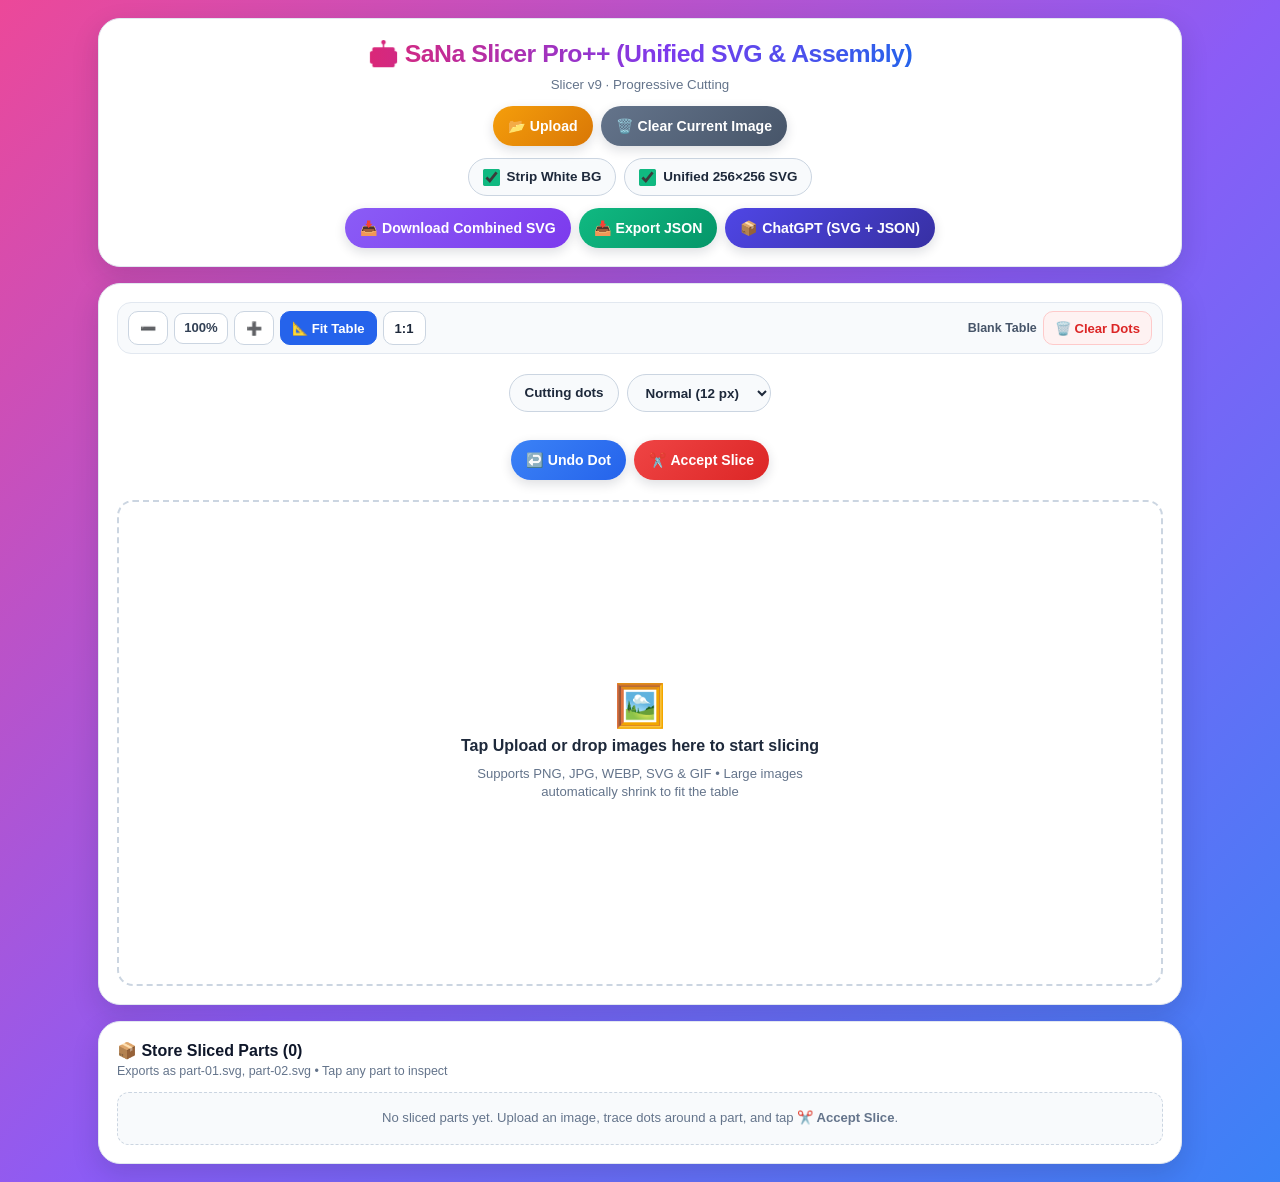
==== commit 9d7bf4dc: "Label dedicated ChatGPT SVG and JSON download" ====
--- a/sana-slicer.html
+++ b/sana-slicer.html
@@ -729,7 +729,7 @@
     <section class="card">
       <header class="app-header">
         <h1 class="app-title">🤖 SaNa Slicer Pro++ (Unified SVG &amp; Assembly)</h1>
-        <small style="display:block;text-align:center;color:#64748b">Slicer v8 · Progressive Cutting</small>
+        <small style="display:block;text-align:center;color:#64748b">Slicer v9 · Progressive Cutting</small>
       </header>
 
       <!-- Row 1: Upload, Undo Dot, Accept Slice, Clear Images -->
@@ -769,7 +769,7 @@
         </button>
 
         <button type="button" id="btnSaveOneFolder" class="pill-btn btn-indigo" title="Download one ZIP ready for SaNa Toddlers integration">
-          <span>📦 Combo Download (ChatGPT ZIP)</span>
+          <span>📦 ChatGPT (SVG + JSON)</span>
         </button>
       </div>
 
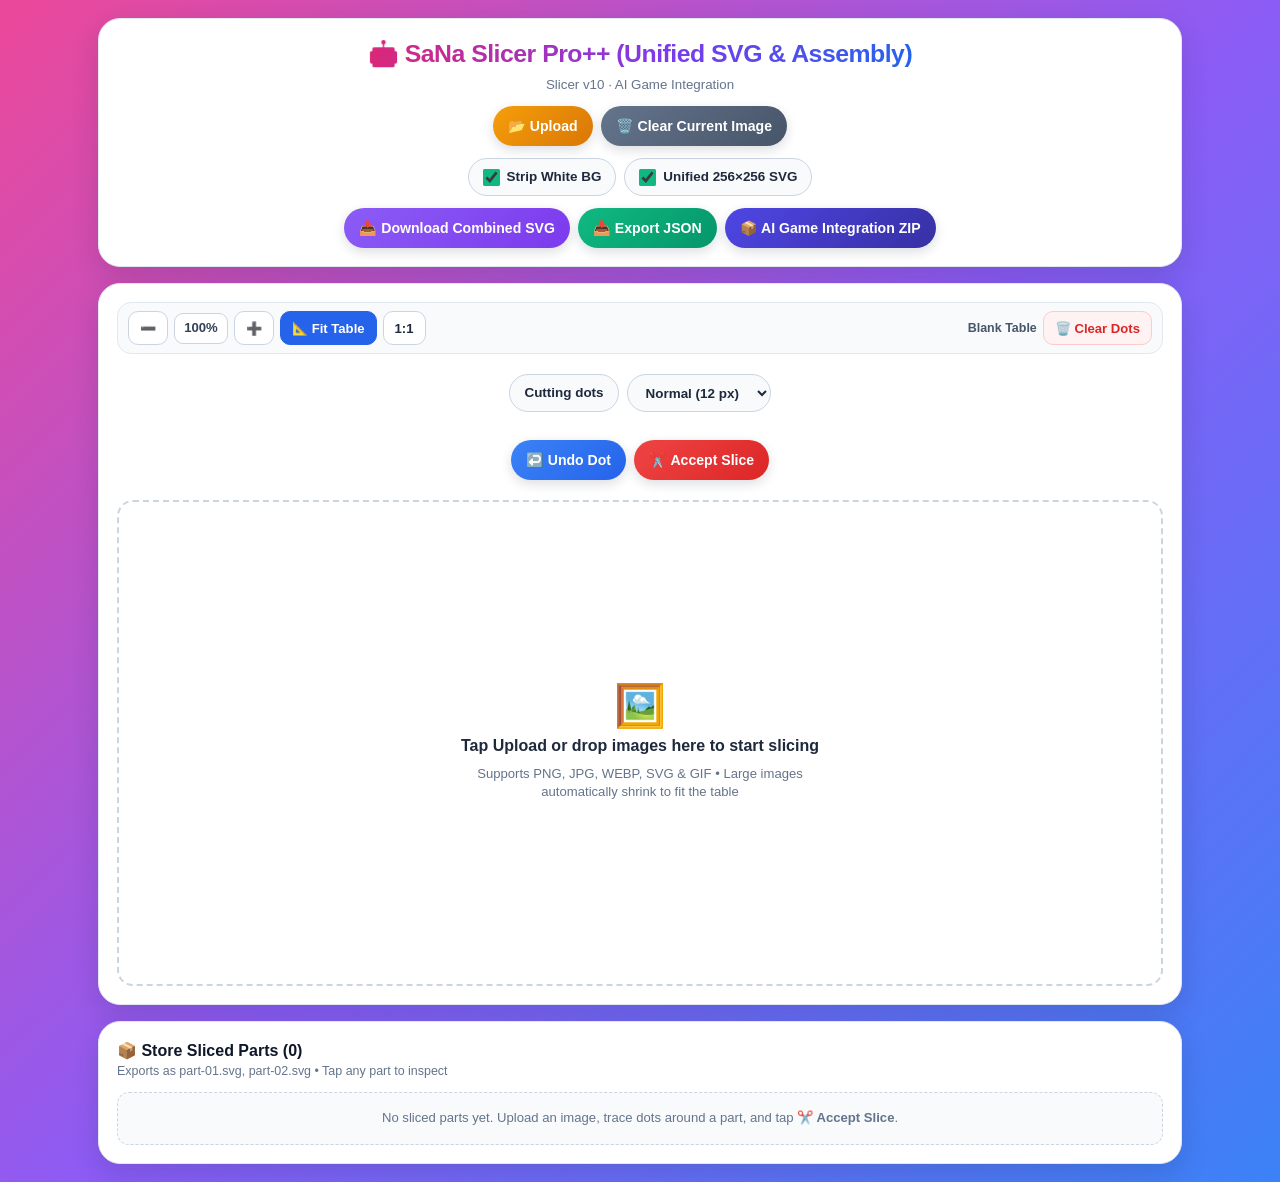
==== commit 2d144bec: "Export native PNG game pieces and assembly reference for AI integration" ====
--- a/sana-slicer.html
+++ b/sana-slicer.html
@@ -729,7 +729,7 @@
     <section class="card">
       <header class="app-header">
         <h1 class="app-title">🤖 SaNa Slicer Pro++ (Unified SVG &amp; Assembly)</h1>
-        <small style="display:block;text-align:center;color:#64748b">Slicer v9 · Progressive Cutting</small>
+        <small style="display:block;text-align:center;color:#64748b">Slicer v10 · AI Game Integration</small>
       </header>
 
       <!-- Row 1: Upload, Undo Dot, Accept Slice, Clear Images -->
@@ -769,7 +769,7 @@
         </button>
 
         <button type="button" id="btnSaveOneFolder" class="pill-btn btn-indigo" title="Download one ZIP ready for SaNa Toddlers integration">
-          <span>📦 ChatGPT (SVG + JSON)</span>
+          <span>📦 AI Game Integration ZIP</span>
         </button>
       </div>
 
@@ -1617,16 +1617,21 @@
       const first = state.parts[0];
       manifest.canvas = { sourceImage: first.sourceName, width: first.sourceW, height: first.sourceH };
       manifest.targetGame = 'SaNa Toddlers / Kids Assemble Exploring';
-      manifest.schemaVersion = 1;
+      manifest.schemaVersion = 2;
+      manifest.coordinateSystem = {origin:'top-left',units:'source-image pixels',xDirection:'right',yDirection:'down'};
+      manifest.assembledReference = 'assembled.svg';
+      manifest.parts = manifest.parts.map(p => { const {svgContentBounds,...rest}=p; return {...rest,filename:p.id+'.png',nativePng:p.id+'.png',zIndex:p.order-1}; });
+      const assembledSvg = '<svg xmlns="http://www.w3.org/2000/svg" width="'+first.sourceW+'" height="'+first.sourceH+'" viewBox="0 0 '+first.sourceW+' '+first.sourceH+'">'+state.parts.map(p=>'<image href="'+p.pngDataUrl+'" x="'+p.x+'" y="'+p.y+'" width="'+p.width+'" height="'+p.height+'"/>').join('')+'</svg>';
       const bundleFiles = [
-        { name: 'combined-sliced-and-assembly.svg', content: buildCombinedSvgString() },
-        { name: 'assembly-manifest.json', content: JSON.stringify(manifest, null, 2) },
-        { name: 'README.txt', content: 'SaNa Toddlers Kids Assemble Exploring. Use assembly-manifest.json for original canvas and part positions. Each SVG embeds its native transparent PNG. For exact assembly, extract the embedded PNG or crop the SVG viewBox to svgContentBounds and render at dimensions.width and dimensions.height, positioned at assemblyPosition. Do not stretch the padded 256px tile directly into the original crop. Preserve transparency and verify assembly before deployment.' },
-        ...state.parts.map(p => ({name:p.filename,content:p.svgContent}))
+        {name:'assembled.svg',content:assembledSvg},
+        {name:'assembly-manifest.json',content:JSON.stringify(manifest,null,2)},
+        {name:'README.txt',content:'AI GAME INTEGRATION PACKAGE - SaNa Toddlers / Kids Assemble Exploring. Use native transparent PNGs as movable pieces. Read assembly-manifest.json: filename identifies the asset, assemblyPosition is its top-left target, dimensions are native size, zIndex is drawing order. Scale positions and dimensions uniformly using original canvas width and height in portrait and landscape. No 256px padding. assembled.svg is a self-contained reference of accepted parts only. Verify completeness, PNG dimensions, references, drag/drop and snapping. Preserve existing games. Ask user for age group and game slot; do not deploy without approval.'},
+        ...state.parts.map(p=>({name:p.id+'.png',content:Uint8Array.from(atob(p.pngDataUrl.split(',')[1]),ch=>ch.charCodeAt(0))}))
       ];
+      if(new Set(bundleFiles.map(f=>f.name)).size!==bundleFiles.length || manifest.parts.some(p=>!bundleFiles.some(f=>f.name===p.filename))) {showToast('Invalid assembly package');return;}
       const zipBlob = createOfflineZipBlob(bundleFiles);
       triggerBlobDownload(zipBlob, 'sana-kids-assemble-bundle.zip');
-      showToast('ChatGPT integration ZIP downloaded');
+      showToast('AI game integration ZIP downloaded');
     });
 
     /* =====================================================================
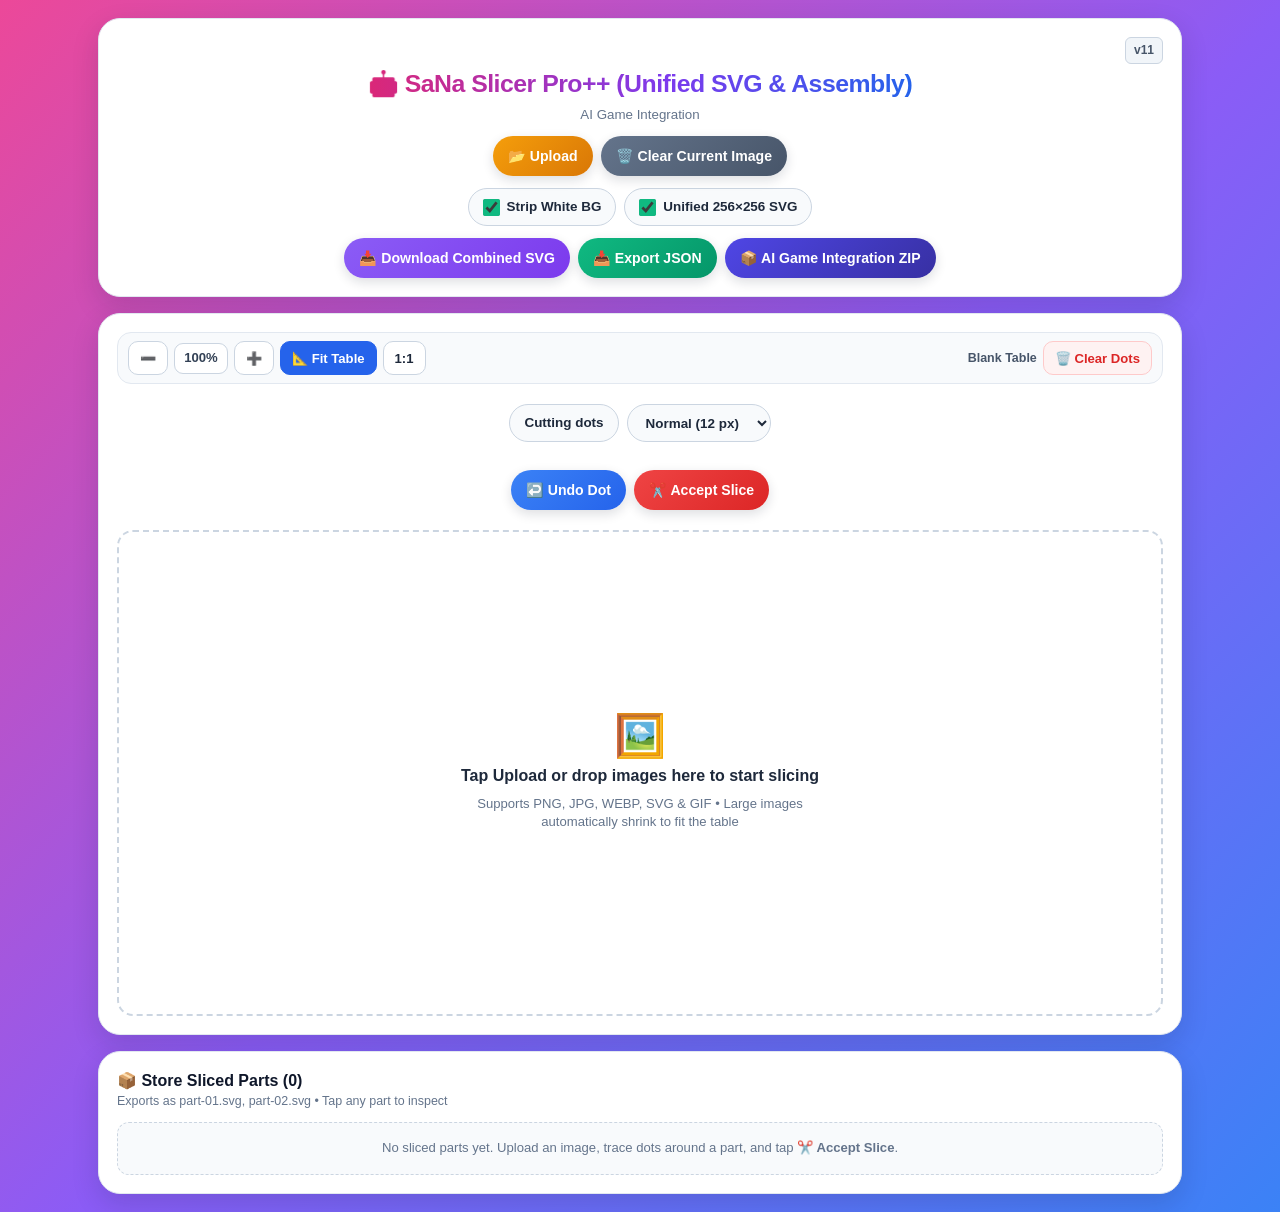
==== commit 927b0388: "Display version in top-right header corner" ====
--- a/sana-slicer.html
+++ b/sana-slicer.html
@@ -727,9 +727,10 @@
          CARD 1: HEADER, UPLOAD, POLYGON ACTIONS & COMBINED/FOLDER EXPORTS
          =================================================================== -->
     <section class="card">
-      <header class="app-header">
+      <header class="app-header" style="position:relative;padding-top:30px">
+        <small aria-label="Installed page version" style="position:absolute;top:0;right:0;font-size:12px;font-weight:700;color:#475569;background:#f1f5f9;border:1px solid #cbd5e1;border-radius:6px;padding:4px 8px">v11</small>
         <h1 class="app-title">🤖 SaNa Slicer Pro++ (Unified SVG &amp; Assembly)</h1>
-        <small style="display:block;text-align:center;color:#64748b">Slicer v10 · AI Game Integration</small>
+        <small style="display:block;text-align:center;color:#64748b">AI Game Integration</small>
       </header>
 
       <!-- Row 1: Upload, Undo Dot, Accept Slice, Clear Images -->
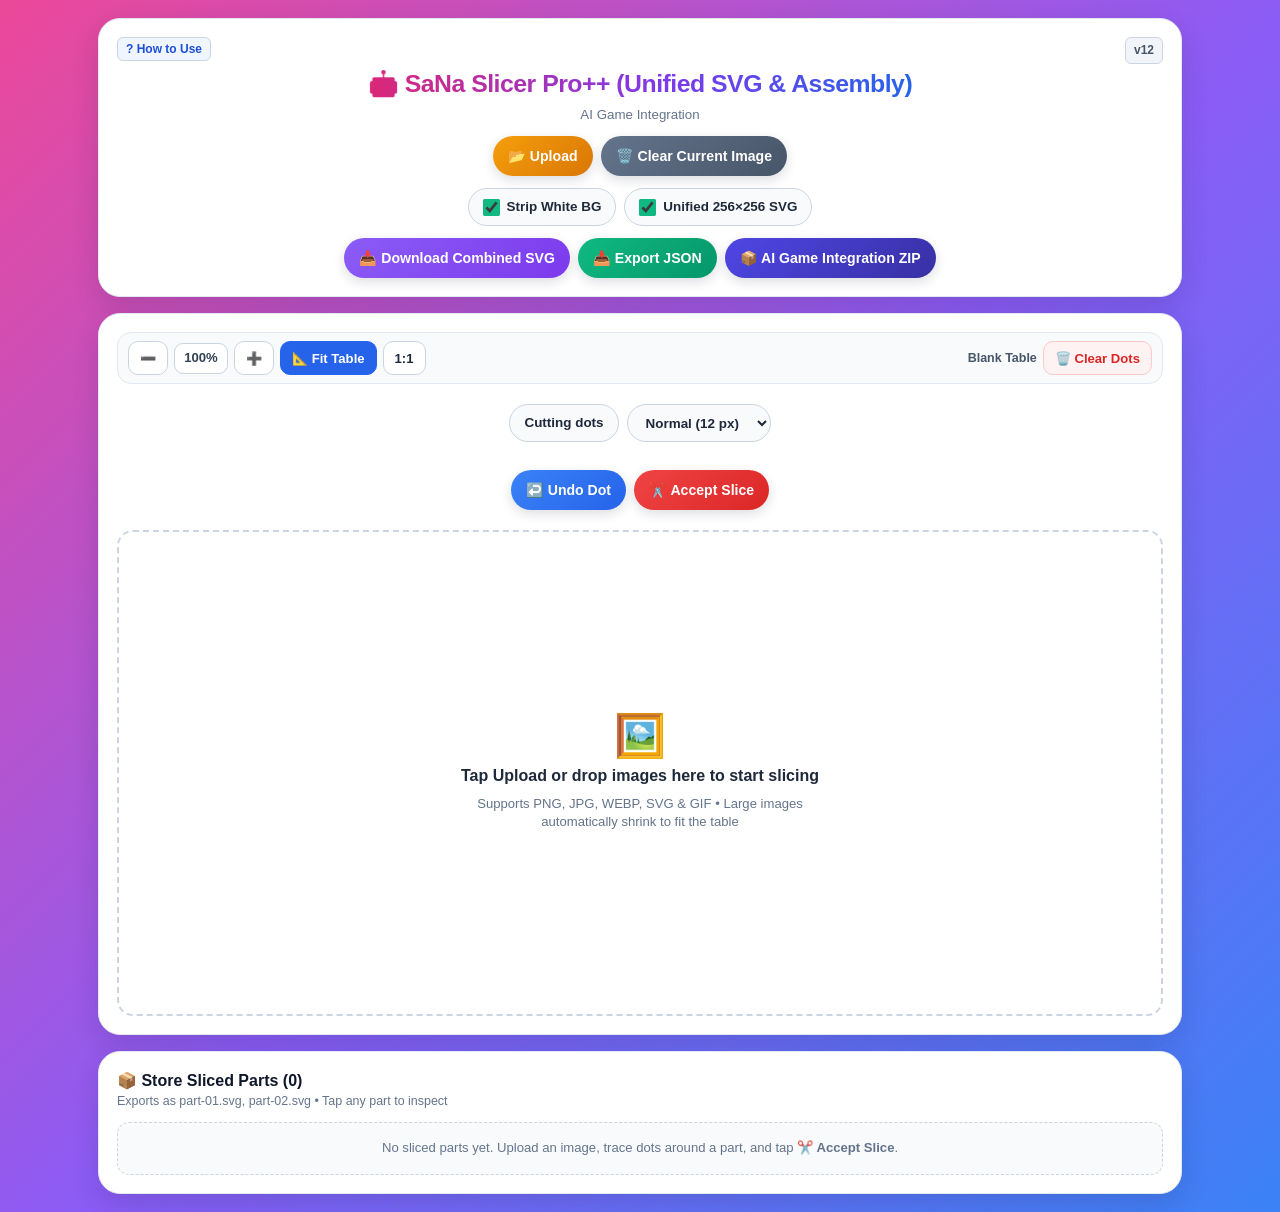
==== commit 939e2591: "Add top-left How to Use and Why guide" ====
--- a/sana-slicer.html
+++ b/sana-slicer.html
@@ -728,7 +728,8 @@
          =================================================================== -->
     <section class="card">
       <header class="app-header" style="position:relative;padding-top:30px">
-        <small aria-label="Installed page version" style="position:absolute;top:0;right:0;font-size:12px;font-weight:700;color:#475569;background:#f1f5f9;border:1px solid #cbd5e1;border-radius:6px;padding:4px 8px">v11</small>
+        <small aria-label="Installed page version" style="position:absolute;top:0;right:0;font-size:12px;font-weight:700;color:#475569;background:#f1f5f9;border:1px solid #cbd5e1;border-radius:6px;padding:4px 8px">v12</small>
+        <button type="button" id="slicerHelp" style="position:absolute;top:0;left:0;border:1px solid #cbd5e1;border-radius:6px;padding:4px 8px;background:#eff6ff;color:#1d4ed8;font-size:12px;font-weight:700;cursor:pointer">? How to Use</button>
         <h1 class="app-title">🤖 SaNa Slicer Pro++ (Unified SVG &amp; Assembly)</h1>
         <small style="display:block;text-align:center;color:#64748b">AI Game Integration</small>
       </header>
@@ -1869,5 +1870,23 @@
     renderAll();
   </script>
 <script>if ('serviceWorker' in navigator) navigator.serviceWorker.register('./sw.js').catch(console.error);</script>
+<dialog id="slicerHelpDialog" aria-labelledby="slicerHelpTitle" style="box-sizing:border-box;width:min(92vw,560px);max-height:85vh;overflow:auto;border:1px solid #cbd5e1;border-radius:16px;padding:20px;background:white;color:#1e293b">
+<h2 id="slicerHelpTitle" style="margin:0 0 12px">How to Use &amp; Why</h2>
+<p><strong>Why Slicer?</strong> Turn a robot, animal or other picture into separate movable pieces for kids' assembly games, especially SaNa Toddlers – Kids Assemble Exploring.</p>
+<ol style="padding-left:22px;line-height:1.6">
+<li><strong>Upload:</strong> Choose one source image.</li>
+<li><strong>Fit Table / + / −:</strong> Adjust image size on the white board.</li>
+<li><strong>Cutting dots:</strong> Sharp for narrow gaps, Medium for curves, Normal for large areas.</li>
+<li><strong>Trace:</strong> Tap one point at a time around the desired part. Use Undo Dot to correct the last point.</li>
+<li><strong>Accept Slice:</strong> Close the outline and move the part to Store. Repeat for remaining parts.</li>
+<li><strong>AI Game Integration ZIP:</strong> Download native transparent PNG pieces, assembled SVG, JSON coordinates and instructions. Upload the ZIP to ChatGPT or another AI coding assistant and specify the game and age group.</li>
+</ol>
+<p><strong>Other exports:</strong> Combined SVG provides a visual reference; Export JSON provides assembly data. Strip White BG removes white pixels; disable it if white details must be retained. Unified 256×256 SVG affects individual SVG sizing, not native PNG game pieces.</p>
+<p><strong>Clear controls:</strong> Clear Dots resets the outline; Clear Current Image removes the selected image; Clear All Images removes uploaded images; Clear Parts removes stored pieces. Export before clearing or leaving the page.</p>
+<form method="dialog" style="text-align:right"><button class="pill-btn btn-blue" value="close">Close</button></form>
+</dialog>
+<script>
+document.getElementById('slicerHelp').addEventListener('click',()=>document.getElementById('slicerHelpDialog').showModal());
+</script>
 </body>
 </html>
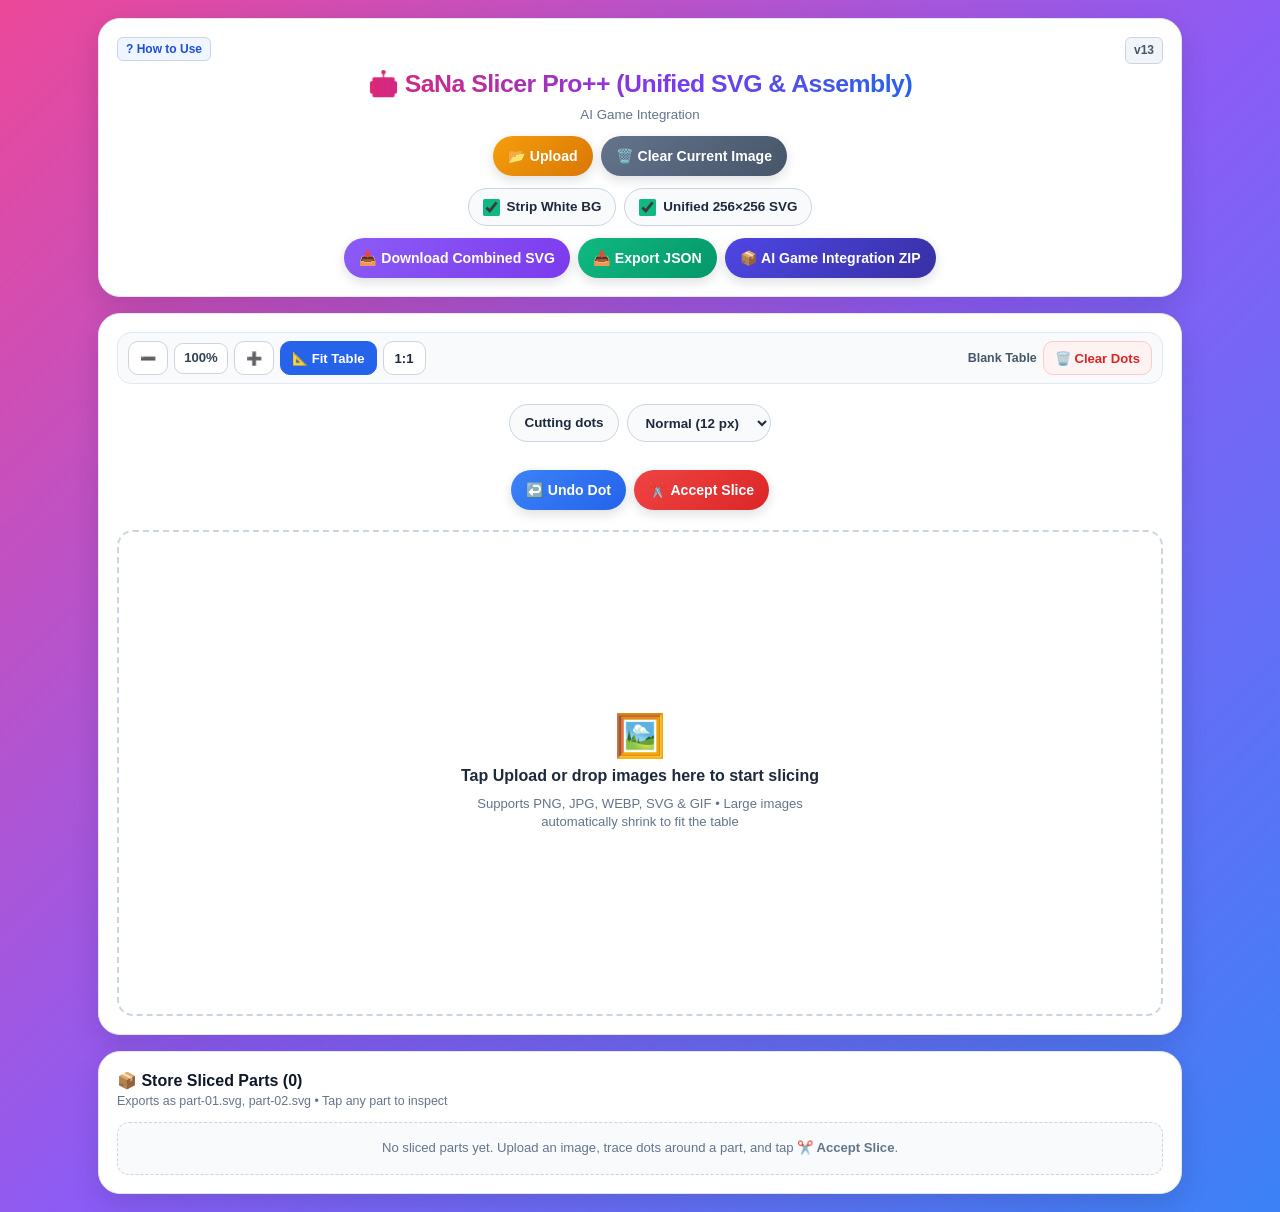
==== commit 9dca453b: "Show actual control replicas beside help explanations" ====
--- a/sana-slicer.html
+++ b/sana-slicer.html
@@ -728,7 +728,7 @@
          =================================================================== -->
     <section class="card">
       <header class="app-header" style="position:relative;padding-top:30px">
-        <small aria-label="Installed page version" style="position:absolute;top:0;right:0;font-size:12px;font-weight:700;color:#475569;background:#f1f5f9;border:1px solid #cbd5e1;border-radius:6px;padding:4px 8px">v12</small>
+        <small aria-label="Installed page version" style="position:absolute;top:0;right:0;font-size:12px;font-weight:700;color:#475569;background:#f1f5f9;border:1px solid #cbd5e1;border-radius:6px;padding:4px 8px">v13</small>
         <button type="button" id="slicerHelp" style="position:absolute;top:0;left:0;border:1px solid #cbd5e1;border-radius:6px;padding:4px 8px;background:#eff6ff;color:#1d4ed8;font-size:12px;font-weight:700;cursor:pointer">? How to Use</button>
         <h1 class="app-title">🤖 SaNa Slicer Pro++ (Unified SVG &amp; Assembly)</h1>
         <small style="display:block;text-align:center;color:#64748b">AI Game Integration</small>
@@ -1873,20 +1873,27 @@
 <dialog id="slicerHelpDialog" aria-labelledby="slicerHelpTitle" style="box-sizing:border-box;width:min(92vw,560px);max-height:85vh;overflow:auto;border:1px solid #cbd5e1;border-radius:16px;padding:20px;background:white;color:#1e293b">
 <h2 id="slicerHelpTitle" style="margin:0 0 12px">How to Use &amp; Why</h2>
 <p><strong>Why Slicer?</strong> Turn a robot, animal or other picture into separate movable pieces for kids' assembly games, especially SaNa Toddlers – Kids Assemble Exploring.</p>
-<ol style="padding-left:22px;line-height:1.6">
-<li><strong>Upload:</strong> Choose one source image.</li>
-<li><strong>Fit Table / + / −:</strong> Adjust image size on the white board.</li>
-<li><strong>Cutting dots:</strong> Sharp for narrow gaps, Medium for curves, Normal for large areas.</li>
-<li><strong>Trace:</strong> Tap one point at a time around the desired part. Use Undo Dot to correct the last point.</li>
-<li><strong>Accept Slice:</strong> Close the outline and move the part to Store. Repeat for remaining parts.</li>
-<li><strong>AI Game Integration ZIP:</strong> Download native transparent PNG pieces, assembled SVG, JSON coordinates and instructions. Upload the ZIP to ChatGPT or another AI coding assistant and specify the game and age group.</li>
-</ol>
-<p><strong>Other exports:</strong> Combined SVG provides a visual reference; Export JSON provides assembly data. Strip White BG removes white pixels; disable it if white details must be retained. Unified 256×256 SVG affects individual SVG sizing, not native PNG game pieces.</p>
-<p><strong>Clear controls:</strong> Clear Dots resets the outline; Clear Current Image removes the selected image; Clear All Images removes uploaded images; Clear Parts removes stored pieces. Export before clearing or leaving the page.</p>
+<div id="helpRows" style="display:grid;gap:8px;margin:12px 0"><div style="display:flex;flex-wrap:wrap;align-items:center;gap:8px;border-bottom:1px solid #e2e8f0;padding:6px 0"><div data-help-controls="uploadLabelBtn" style="display:flex;flex-wrap:wrap;gap:4px;align-items:center;pointer-events:none"></div><span style="flex:1 1 150px;font-size:13px;line-height:1.4">Choose an image to slice.</span></div><div style="display:flex;flex-wrap:wrap;align-items:center;gap:8px;border-bottom:1px solid #e2e8f0;padding:6px 0"><div data-help-controls="btnZoomOut btnZoomIn btnFitTable btnZoom100" style="display:flex;flex-wrap:wrap;gap:4px;align-items:center;pointer-events:none"></div><span style="flex:1 1 150px;font-size:13px;line-height:1.4">Resize the image independently of the white board.</span></div><div style="display:flex;flex-wrap:wrap;align-items:center;gap:8px;border-bottom:1px solid #e2e8f0;padding:6px 0"><div data-help-controls="dotSize" style="display:flex;flex-wrap:wrap;gap:4px;align-items:center;pointer-events:none"></div><span style="flex:1 1 150px;font-size:13px;line-height:1.4">Sharp for narrow gaps, Medium for curves, Normal for large areas. Tap one point at a time.</span></div><div style="display:flex;flex-wrap:wrap;align-items:center;gap:8px;border-bottom:1px solid #e2e8f0;padding:6px 0"><div data-help-controls="btnUndoDot" style="display:flex;flex-wrap:wrap;gap:4px;align-items:center;pointer-events:none"></div><span style="flex:1 1 150px;font-size:13px;line-height:1.4">Remove the last cutting point.</span></div><div style="display:flex;flex-wrap:wrap;align-items:center;gap:8px;border-bottom:1px solid #e2e8f0;padding:6px 0"><div data-help-controls="btnAcceptSlice" style="display:flex;flex-wrap:wrap;gap:4px;align-items:center;pointer-events:none"></div><span style="flex:1 1 150px;font-size:13px;line-height:1.4">Cut the outlined part and move it to Store. Repeat for remaining parts.</span></div><div style="display:flex;flex-wrap:wrap;align-items:center;gap:8px;border-bottom:1px solid #e2e8f0;padding:6px 0"><div data-help-controls="chkStripWhite" style="display:flex;flex-wrap:wrap;gap:4px;align-items:center;pointer-events:none"></div><span style="flex:1 1 150px;font-size:13px;line-height:1.4">Remove white pixels; disable to retain white details.</span></div><div style="display:flex;flex-wrap:wrap;align-items:center;gap:8px;border-bottom:1px solid #e2e8f0;padding:6px 0"><div data-help-controls="chkUnified256" style="display:flex;flex-wrap:wrap;gap:4px;align-items:center;pointer-events:none"></div><span style="flex:1 1 150px;font-size:13px;line-height:1.4">Standardize individual SVG size, not native PNG game pieces.</span></div><div style="display:flex;flex-wrap:wrap;align-items:center;gap:8px;border-bottom:1px solid #e2e8f0;padding:6px 0"><div data-help-controls="btnDownloadCombinedSvg" style="display:flex;flex-wrap:wrap;gap:4px;align-items:center;pointer-events:none"></div><span style="flex:1 1 150px;font-size:13px;line-height:1.4">Download the visual assembly and separated parts reference.</span></div><div style="display:flex;flex-wrap:wrap;align-items:center;gap:8px;border-bottom:1px solid #e2e8f0;padding:6px 0"><div data-help-controls="btnExportJson" style="display:flex;flex-wrap:wrap;gap:4px;align-items:center;pointer-events:none"></div><span style="flex:1 1 150px;font-size:13px;line-height:1.4">Download original assembly coordinates.</span></div><div style="display:flex;flex-wrap:wrap;align-items:center;gap:8px;border-bottom:1px solid #e2e8f0;padding:6px 0"><div data-help-controls="btnSaveOneFolder" style="display:flex;flex-wrap:wrap;gap:4px;align-items:center;pointer-events:none"></div><span style="flex:1 1 150px;font-size:13px;line-height:1.4">Download native PNGs, assembled SVG, JSON and AI instructions. Upload ZIP to an AI assistant and specify game and age group.</span></div><div style="display:flex;flex-wrap:wrap;align-items:center;gap:8px;border-bottom:1px solid #e2e8f0;padding:6px 0"><div data-help-controls="btnClearDots" style="display:flex;flex-wrap:wrap;gap:4px;align-items:center;pointer-events:none"></div><span style="flex:1 1 150px;font-size:13px;line-height:1.4">Clear the current cutting outline only.</span></div><div style="display:flex;flex-wrap:wrap;align-items:center;gap:8px;border-bottom:1px solid #e2e8f0;padding:6px 0"><div data-help-controls="btnClearImages" style="display:flex;flex-wrap:wrap;gap:4px;align-items:center;pointer-events:none"></div><span style="flex:1 1 150px;font-size:13px;line-height:1.4">Remove the selected image.</span></div><div style="display:flex;flex-wrap:wrap;align-items:center;gap:8px;border-bottom:1px solid #e2e8f0;padding:6px 0"><div data-help-controls="btnClearAllThumb" style="display:flex;flex-wrap:wrap;gap:4px;align-items:center;pointer-events:none"></div><span style="flex:1 1 150px;font-size:13px;line-height:1.4">Remove all uploaded images.</span></div><div style="display:flex;flex-wrap:wrap;align-items:center;gap:8px;border-bottom:1px solid #e2e8f0;padding:6px 0"><div data-help-controls="btnClearParts" style="display:flex;flex-wrap:wrap;gap:4px;align-items:center;pointer-events:none"></div><span style="flex:1 1 150px;font-size:13px;line-height:1.4">Remove stored parts. Export before clearing or leaving.</span></div></div>
 <form method="dialog" style="text-align:right"><button class="pill-btn btn-blue" value="close">Close</button></form>
 </dialog>
 <script>
-document.getElementById('slicerHelp').addEventListener('click',()=>document.getElementById('slicerHelpDialog').showModal());
+document.getElementById('slicerHelp').addEventListener('click',()=>{
+ document.querySelectorAll('[data-help-controls]').forEach(row=>{
+  row.replaceChildren();
+  row.dataset.helpControls.split(' ').forEach(id=>{
+   const original=document.getElementById(id);
+   if(!original)return;
+   const source=original.type==='checkbox'?original.closest('label'):original;
+   const copy=source.cloneNode(true);
+   [copy,...copy.querySelectorAll('*')].forEach(n=>{n.removeAttribute('id');n.removeAttribute('for');n.removeAttribute('name');n.removeAttribute('onclick');n.setAttribute('tabindex','-1');});
+   copy.querySelectorAll('input[type=file]').forEach(n=>n.remove());
+   copy.style.display='inline-flex';copy.style.margin='0';copy.style.fontSize='12px';copy.style.padding='6px 10px';copy.style.minHeight='0';copy.style.cursor='default';
+   copy.setAttribute('inert','');copy.setAttribute('aria-hidden','true');
+   row.appendChild(copy);
+  });
+ });
+ document.getElementById('slicerHelpDialog').showModal();
+});
 </script>
 </body>
 </html>
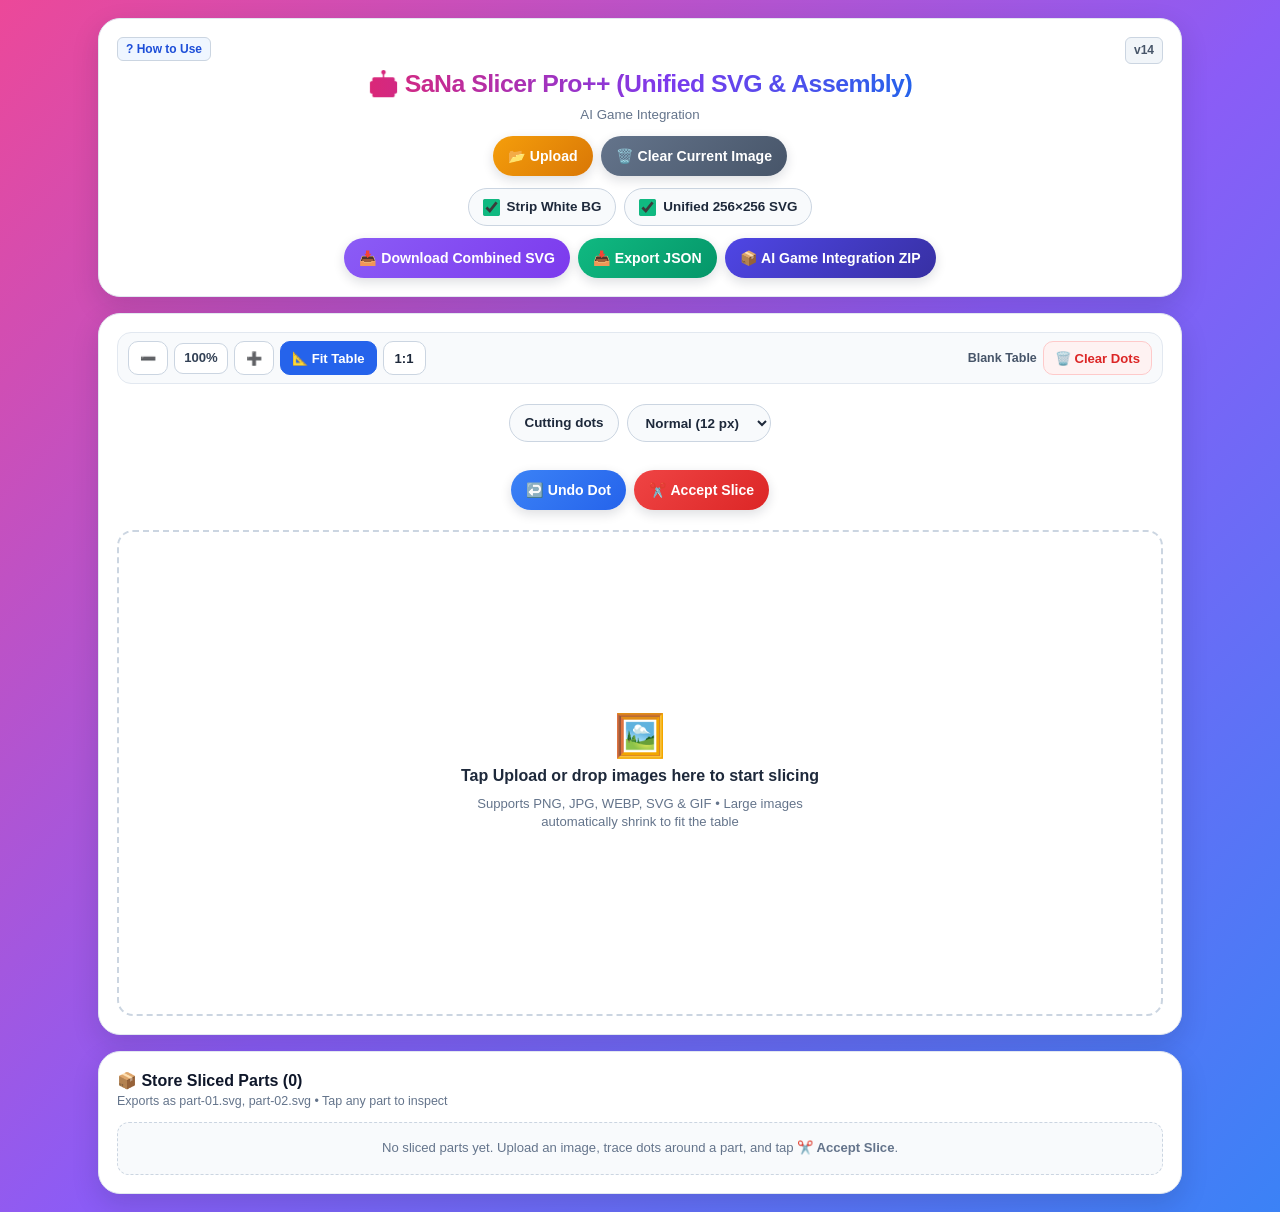
==== commit c70899f6: "Explain contents and purpose of all three export options in help" ====
--- a/sana-slicer.html
+++ b/sana-slicer.html
@@ -728,7 +728,7 @@
          =================================================================== -->
     <section class="card">
       <header class="app-header" style="position:relative;padding-top:30px">
-        <small aria-label="Installed page version" style="position:absolute;top:0;right:0;font-size:12px;font-weight:700;color:#475569;background:#f1f5f9;border:1px solid #cbd5e1;border-radius:6px;padding:4px 8px">v13</small>
+        <small aria-label="Installed page version" style="position:absolute;top:0;right:0;font-size:12px;font-weight:700;color:#475569;background:#f1f5f9;border:1px solid #cbd5e1;border-radius:6px;padding:4px 8px">v14</small>
         <button type="button" id="slicerHelp" style="position:absolute;top:0;left:0;border:1px solid #cbd5e1;border-radius:6px;padding:4px 8px;background:#eff6ff;color:#1d4ed8;font-size:12px;font-weight:700;cursor:pointer">? How to Use</button>
         <h1 class="app-title">🤖 SaNa Slicer Pro++ (Unified SVG &amp; Assembly)</h1>
         <small style="display:block;text-align:center;color:#64748b">AI Game Integration</small>
@@ -1873,7 +1873,7 @@
 <dialog id="slicerHelpDialog" aria-labelledby="slicerHelpTitle" style="box-sizing:border-box;width:min(92vw,560px);max-height:85vh;overflow:auto;border:1px solid #cbd5e1;border-radius:16px;padding:20px;background:white;color:#1e293b">
 <h2 id="slicerHelpTitle" style="margin:0 0 12px">How to Use &amp; Why</h2>
 <p><strong>Why Slicer?</strong> Turn a robot, animal or other picture into separate movable pieces for kids' assembly games, especially SaNa Toddlers – Kids Assemble Exploring.</p>
-<div id="helpRows" style="display:grid;gap:8px;margin:12px 0"><div style="display:flex;flex-wrap:wrap;align-items:center;gap:8px;border-bottom:1px solid #e2e8f0;padding:6px 0"><div data-help-controls="uploadLabelBtn" style="display:flex;flex-wrap:wrap;gap:4px;align-items:center;pointer-events:none"></div><span style="flex:1 1 150px;font-size:13px;line-height:1.4">Choose an image to slice.</span></div><div style="display:flex;flex-wrap:wrap;align-items:center;gap:8px;border-bottom:1px solid #e2e8f0;padding:6px 0"><div data-help-controls="btnZoomOut btnZoomIn btnFitTable btnZoom100" style="display:flex;flex-wrap:wrap;gap:4px;align-items:center;pointer-events:none"></div><span style="flex:1 1 150px;font-size:13px;line-height:1.4">Resize the image independently of the white board.</span></div><div style="display:flex;flex-wrap:wrap;align-items:center;gap:8px;border-bottom:1px solid #e2e8f0;padding:6px 0"><div data-help-controls="dotSize" style="display:flex;flex-wrap:wrap;gap:4px;align-items:center;pointer-events:none"></div><span style="flex:1 1 150px;font-size:13px;line-height:1.4">Sharp for narrow gaps, Medium for curves, Normal for large areas. Tap one point at a time.</span></div><div style="display:flex;flex-wrap:wrap;align-items:center;gap:8px;border-bottom:1px solid #e2e8f0;padding:6px 0"><div data-help-controls="btnUndoDot" style="display:flex;flex-wrap:wrap;gap:4px;align-items:center;pointer-events:none"></div><span style="flex:1 1 150px;font-size:13px;line-height:1.4">Remove the last cutting point.</span></div><div style="display:flex;flex-wrap:wrap;align-items:center;gap:8px;border-bottom:1px solid #e2e8f0;padding:6px 0"><div data-help-controls="btnAcceptSlice" style="display:flex;flex-wrap:wrap;gap:4px;align-items:center;pointer-events:none"></div><span style="flex:1 1 150px;font-size:13px;line-height:1.4">Cut the outlined part and move it to Store. Repeat for remaining parts.</span></div><div style="display:flex;flex-wrap:wrap;align-items:center;gap:8px;border-bottom:1px solid #e2e8f0;padding:6px 0"><div data-help-controls="chkStripWhite" style="display:flex;flex-wrap:wrap;gap:4px;align-items:center;pointer-events:none"></div><span style="flex:1 1 150px;font-size:13px;line-height:1.4">Remove white pixels; disable to retain white details.</span></div><div style="display:flex;flex-wrap:wrap;align-items:center;gap:8px;border-bottom:1px solid #e2e8f0;padding:6px 0"><div data-help-controls="chkUnified256" style="display:flex;flex-wrap:wrap;gap:4px;align-items:center;pointer-events:none"></div><span style="flex:1 1 150px;font-size:13px;line-height:1.4">Standardize individual SVG size, not native PNG game pieces.</span></div><div style="display:flex;flex-wrap:wrap;align-items:center;gap:8px;border-bottom:1px solid #e2e8f0;padding:6px 0"><div data-help-controls="btnDownloadCombinedSvg" style="display:flex;flex-wrap:wrap;gap:4px;align-items:center;pointer-events:none"></div><span style="flex:1 1 150px;font-size:13px;line-height:1.4">Download the visual assembly and separated parts reference.</span></div><div style="display:flex;flex-wrap:wrap;align-items:center;gap:8px;border-bottom:1px solid #e2e8f0;padding:6px 0"><div data-help-controls="btnExportJson" style="display:flex;flex-wrap:wrap;gap:4px;align-items:center;pointer-events:none"></div><span style="flex:1 1 150px;font-size:13px;line-height:1.4">Download original assembly coordinates.</span></div><div style="display:flex;flex-wrap:wrap;align-items:center;gap:8px;border-bottom:1px solid #e2e8f0;padding:6px 0"><div data-help-controls="btnSaveOneFolder" style="display:flex;flex-wrap:wrap;gap:4px;align-items:center;pointer-events:none"></div><span style="flex:1 1 150px;font-size:13px;line-height:1.4">Download native PNGs, assembled SVG, JSON and AI instructions. Upload ZIP to an AI assistant and specify game and age group.</span></div><div style="display:flex;flex-wrap:wrap;align-items:center;gap:8px;border-bottom:1px solid #e2e8f0;padding:6px 0"><div data-help-controls="btnClearDots" style="display:flex;flex-wrap:wrap;gap:4px;align-items:center;pointer-events:none"></div><span style="flex:1 1 150px;font-size:13px;line-height:1.4">Clear the current cutting outline only.</span></div><div style="display:flex;flex-wrap:wrap;align-items:center;gap:8px;border-bottom:1px solid #e2e8f0;padding:6px 0"><div data-help-controls="btnClearImages" style="display:flex;flex-wrap:wrap;gap:4px;align-items:center;pointer-events:none"></div><span style="flex:1 1 150px;font-size:13px;line-height:1.4">Remove the selected image.</span></div><div style="display:flex;flex-wrap:wrap;align-items:center;gap:8px;border-bottom:1px solid #e2e8f0;padding:6px 0"><div data-help-controls="btnClearAllThumb" style="display:flex;flex-wrap:wrap;gap:4px;align-items:center;pointer-events:none"></div><span style="flex:1 1 150px;font-size:13px;line-height:1.4">Remove all uploaded images.</span></div><div style="display:flex;flex-wrap:wrap;align-items:center;gap:8px;border-bottom:1px solid #e2e8f0;padding:6px 0"><div data-help-controls="btnClearParts" style="display:flex;flex-wrap:wrap;gap:4px;align-items:center;pointer-events:none"></div><span style="flex:1 1 150px;font-size:13px;line-height:1.4">Remove stored parts. Export before clearing or leaving.</span></div></div>
+<div id="helpRows" style="display:grid;gap:8px;margin:12px 0"><div style="display:flex;flex-wrap:wrap;align-items:center;gap:8px;border-bottom:1px solid #e2e8f0;padding:6px 0"><div data-help-controls="uploadLabelBtn" style="display:flex;flex-wrap:wrap;gap:4px;align-items:center;pointer-events:none"></div><span style="flex:1 1 150px;font-size:13px;line-height:1.4">Choose an image to slice.</span></div><div style="display:flex;flex-wrap:wrap;align-items:center;gap:8px;border-bottom:1px solid #e2e8f0;padding:6px 0"><div data-help-controls="btnZoomOut btnZoomIn btnFitTable btnZoom100" style="display:flex;flex-wrap:wrap;gap:4px;align-items:center;pointer-events:none"></div><span style="flex:1 1 150px;font-size:13px;line-height:1.4">Resize the image independently of the white board.</span></div><div style="display:flex;flex-wrap:wrap;align-items:center;gap:8px;border-bottom:1px solid #e2e8f0;padding:6px 0"><div data-help-controls="dotSize" style="display:flex;flex-wrap:wrap;gap:4px;align-items:center;pointer-events:none"></div><span style="flex:1 1 150px;font-size:13px;line-height:1.4">Sharp for narrow gaps, Medium for curves, Normal for large areas. Tap one point at a time.</span></div><div style="display:flex;flex-wrap:wrap;align-items:center;gap:8px;border-bottom:1px solid #e2e8f0;padding:6px 0"><div data-help-controls="btnUndoDot" style="display:flex;flex-wrap:wrap;gap:4px;align-items:center;pointer-events:none"></div><span style="flex:1 1 150px;font-size:13px;line-height:1.4">Remove the last cutting point.</span></div><div style="display:flex;flex-wrap:wrap;align-items:center;gap:8px;border-bottom:1px solid #e2e8f0;padding:6px 0"><div data-help-controls="btnAcceptSlice" style="display:flex;flex-wrap:wrap;gap:4px;align-items:center;pointer-events:none"></div><span style="flex:1 1 150px;font-size:13px;line-height:1.4">Cut the outlined part and move it to Store. Repeat for remaining parts.</span></div><div style="display:flex;flex-wrap:wrap;align-items:center;gap:8px;border-bottom:1px solid #e2e8f0;padding:6px 0"><div data-help-controls="chkStripWhite" style="display:flex;flex-wrap:wrap;gap:4px;align-items:center;pointer-events:none"></div><span style="flex:1 1 150px;font-size:13px;line-height:1.4">Remove white pixels; disable to retain white details.</span></div><div style="display:flex;flex-wrap:wrap;align-items:center;gap:8px;border-bottom:1px solid #e2e8f0;padding:6px 0"><div data-help-controls="chkUnified256" style="display:flex;flex-wrap:wrap;gap:4px;align-items:center;pointer-events:none"></div><span style="flex:1 1 150px;font-size:13px;line-height:1.4">Standardize individual SVG size, not native PNG game pieces.</span></div><div style="display:flex;flex-wrap:wrap;align-items:center;gap:8px;border-bottom:1px solid #e2e8f0;padding:6px 0"><div data-help-controls="btnDownloadCombinedSvg" style="display:flex;flex-wrap:wrap;gap:4px;align-items:center;pointer-events:none"></div><span style="flex:1 1 150px;font-size:13px;line-height:1.4"><strong>One SVG file:</strong> combined-sliced-and-assembly.svg.<br>Contains the accepted parts assembled at their original positions on the left, and separated parts on the right. Image data is embedded. Use to visually check cuts and reconstruction, share or view in a browser. Does not include separate PNG files or a JSON manifest.</span></div><div style="display:flex;flex-wrap:wrap;align-items:center;gap:8px;border-bottom:1px solid #e2e8f0;padding:6px 0"><div data-help-controls="btnExportJson" style="display:flex;flex-wrap:wrap;gap:4px;align-items:center;pointer-events:none"></div><span style="flex:1 1 150px;font-size:13px;line-height:1.4"><strong>One JSON file:</strong> assembly-manifest.json.<br>Contains source image dimensions, part count, IDs, SVG filenames, original X/Y positions, width/height, polygon vertices and export settings. Use for programming accurate placement. Contains no image pixels; supply matching image assets separately.</span></div><div style="display:flex;flex-wrap:wrap;align-items:center;gap:8px;border-bottom:1px solid #e2e8f0;padding:6px 0"><div data-help-controls="btnSaveOneFolder" style="display:flex;flex-wrap:wrap;gap:4px;align-items:center;pointer-events:none"></div><span style="flex:1 1 150px;font-size:13px;line-height:1.4"><strong>One ZIP:</strong> sana-kids-assemble-bundle.zip.<br>Contains one native transparent PNG per accepted part, assembled.svg (self-contained reconstructed image), assembly-manifest.json (PNG filenames, coordinates, dimensions and drawing order), and README.txt (AI integration instructions). Seven parts produce ten files. No duplicate individual SVGs or padded PNGs. Upload the ZIP directly to ChatGPT or another AI coding assistant; specify the game and age group. Verify assembly before deployment. Recommended for SaNa Toddlers Kids Assemble Exploring.</span></div><div style="display:flex;flex-wrap:wrap;align-items:center;gap:8px;border-bottom:1px solid #e2e8f0;padding:6px 0"><div data-help-controls="btnClearDots" style="display:flex;flex-wrap:wrap;gap:4px;align-items:center;pointer-events:none"></div><span style="flex:1 1 150px;font-size:13px;line-height:1.4">Clear the current cutting outline only.</span></div><div style="display:flex;flex-wrap:wrap;align-items:center;gap:8px;border-bottom:1px solid #e2e8f0;padding:6px 0"><div data-help-controls="btnClearImages" style="display:flex;flex-wrap:wrap;gap:4px;align-items:center;pointer-events:none"></div><span style="flex:1 1 150px;font-size:13px;line-height:1.4">Remove the selected image.</span></div><div style="display:flex;flex-wrap:wrap;align-items:center;gap:8px;border-bottom:1px solid #e2e8f0;padding:6px 0"><div data-help-controls="btnClearAllThumb" style="display:flex;flex-wrap:wrap;gap:4px;align-items:center;pointer-events:none"></div><span style="flex:1 1 150px;font-size:13px;line-height:1.4">Remove all uploaded images.</span></div><div style="display:flex;flex-wrap:wrap;align-items:center;gap:8px;border-bottom:1px solid #e2e8f0;padding:6px 0"><div data-help-controls="btnClearParts" style="display:flex;flex-wrap:wrap;gap:4px;align-items:center;pointer-events:none"></div><span style="flex:1 1 150px;font-size:13px;line-height:1.4">Remove stored parts. Export before clearing or leaving.</span></div></div>
 <form method="dialog" style="text-align:right"><button class="pill-btn btn-blue" value="close">Close</button></form>
 </dialog>
 <script>
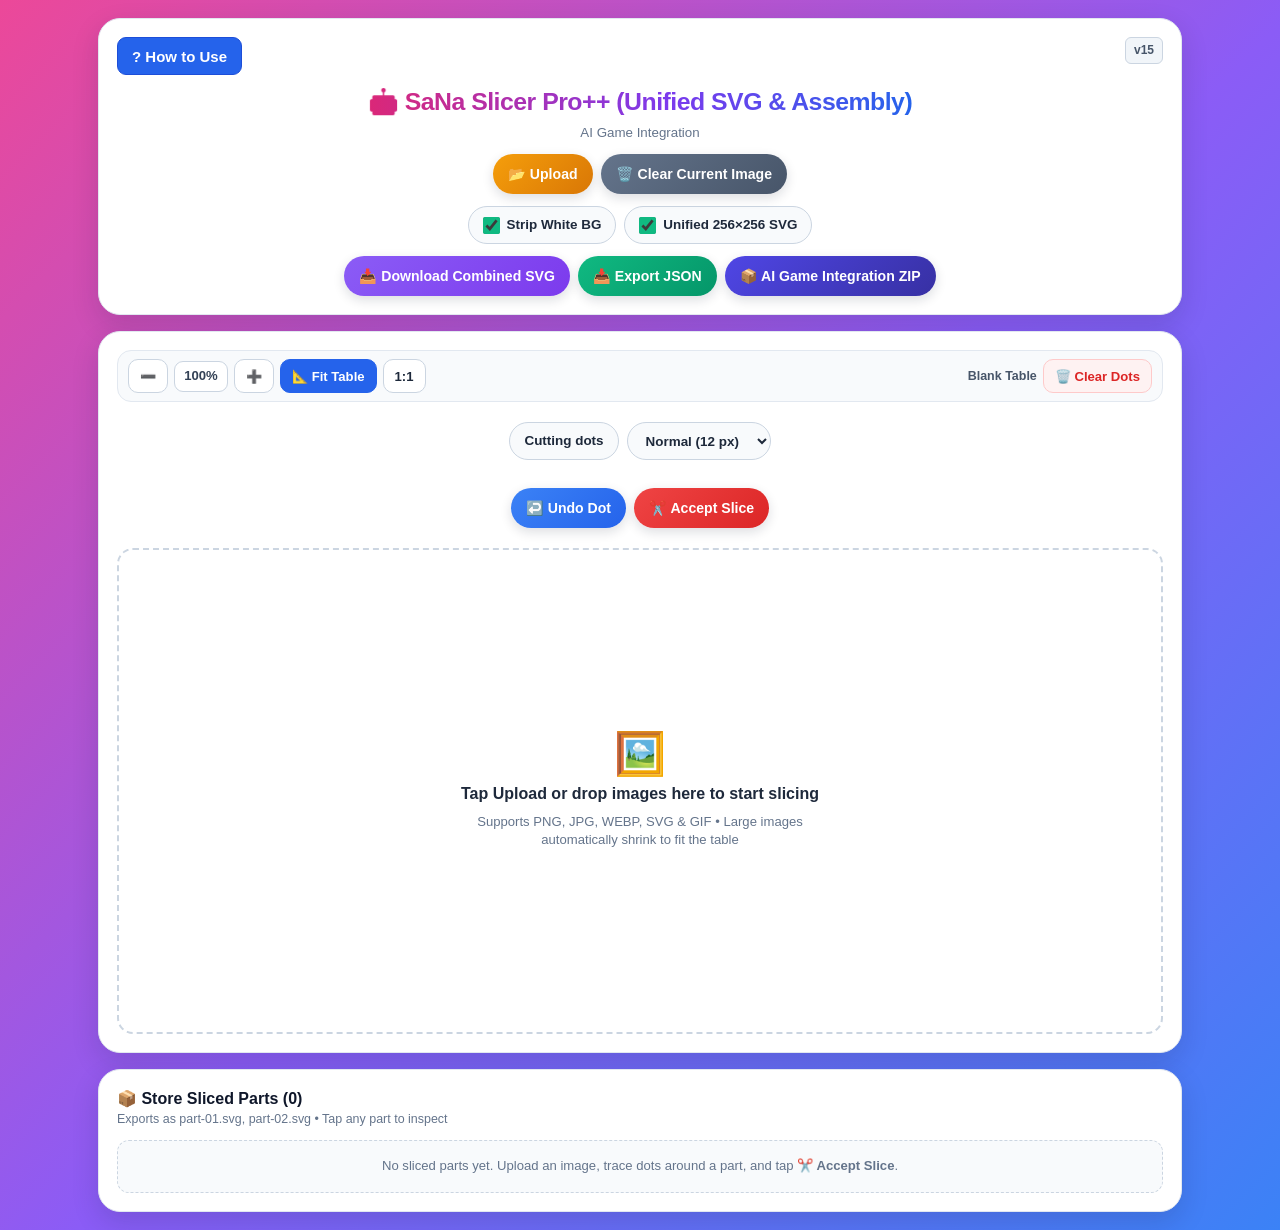
==== commit d522def4: "Enlarge top-left How to Use button with blue background" ====
--- a/sana-slicer.html
+++ b/sana-slicer.html
@@ -727,9 +727,9 @@
          CARD 1: HEADER, UPLOAD, POLYGON ACTIONS & COMBINED/FOLDER EXPORTS
          =================================================================== -->
     <section class="card">
-      <header class="app-header" style="position:relative;padding-top:30px">
-        <small aria-label="Installed page version" style="position:absolute;top:0;right:0;font-size:12px;font-weight:700;color:#475569;background:#f1f5f9;border:1px solid #cbd5e1;border-radius:6px;padding:4px 8px">v14</small>
-        <button type="button" id="slicerHelp" style="position:absolute;top:0;left:0;border:1px solid #cbd5e1;border-radius:6px;padding:4px 8px;background:#eff6ff;color:#1d4ed8;font-size:12px;font-weight:700;cursor:pointer">? How to Use</button>
+      <header class="app-header" style="position:relative;padding-top:48px">
+        <small aria-label="Installed page version" style="position:absolute;top:0;right:0;font-size:12px;font-weight:700;color:#475569;background:#f1f5f9;border:1px solid #cbd5e1;border-radius:6px;padding:4px 8px">v15</small>
+        <button type="button" id="slicerHelp" style="position:absolute;top:0;left:0;border:1px solid #1d4ed8;border-radius:9px;padding:8px 14px;background:#2563eb;color:#fff;font-size:15px;font-weight:700;min-height:38px;cursor:pointer">? How to Use</button>
         <h1 class="app-title">🤖 SaNa Slicer Pro++ (Unified SVG &amp; Assembly)</h1>
         <small style="display:block;text-align:center;color:#64748b">AI Game Integration</small>
       </header>
